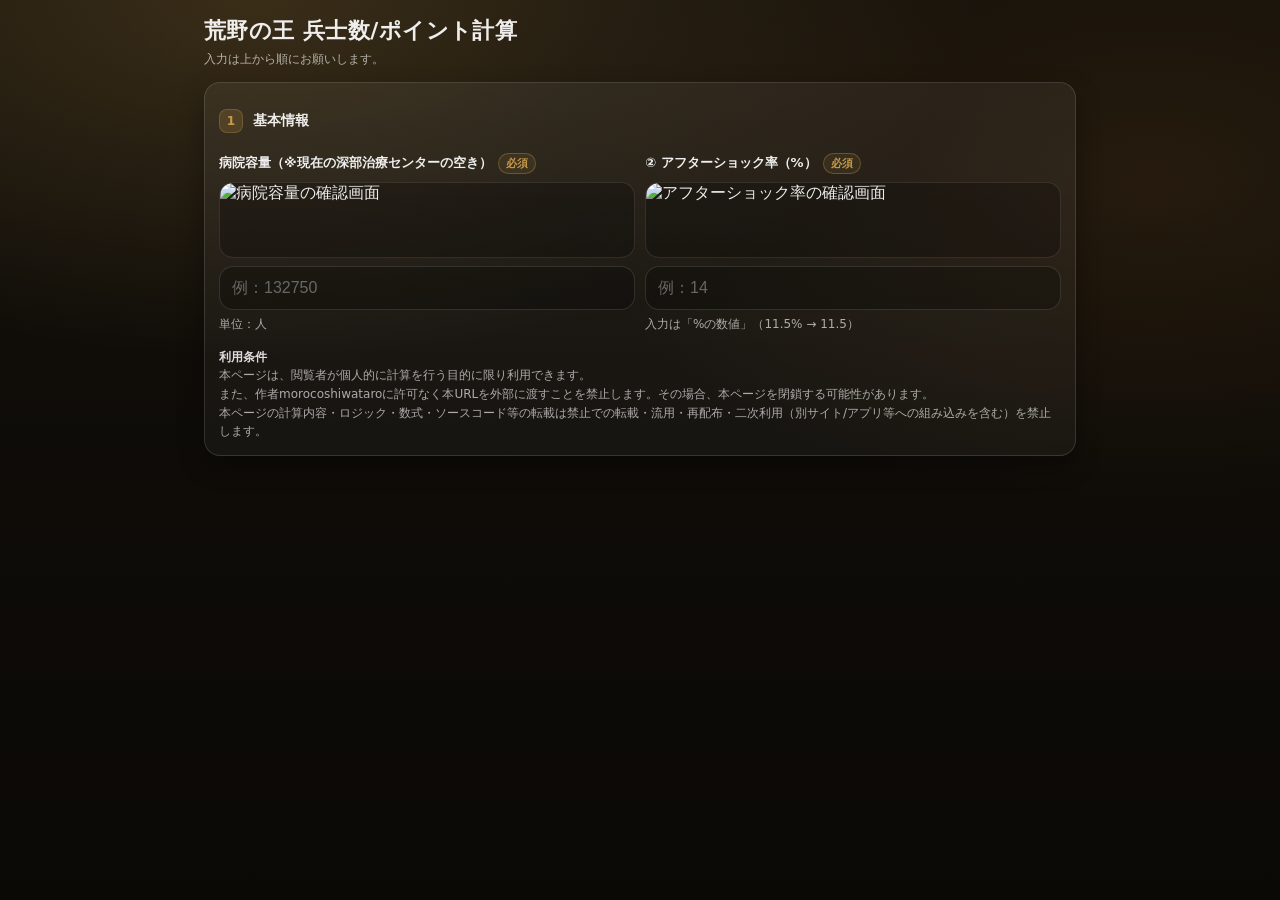
==== index.html @ 6cda6c56 "Update index.html" ====
<!doctype html>
<html lang="ja">
<head>
  <meta charset="utf-8" />
  <meta name="viewport" content="width=device-width, initial-scale=1" />
  <title>荒野の王 兵士数/ポイント計算</title>
  <style>
    :root{
      --bg: #0f0c07;
      --card: rgba(255,255,255,.06);
      --border: rgba(255,255,255,.12);
      --text: rgba(255,255,255,.92);
      --muted: rgba(255,255,255,.64);
      --accent: #c79a4b;
      --warn: #ff4d4d;
      --shadow: 0 10px 24px rgba(0,0,0,.35);
      --radius: 16px;
    }
    *{ box-sizing:border-box; }
    body{
      margin:0;
      font-family: system-ui, -apple-system, "Segoe UI", "Noto Sans JP", sans-serif;
      color: var(--text);
      background:
        radial-gradient(1200px 600px at 20% 0%, rgba(199,154,75,.22), transparent 60%),
        radial-gradient(900px 500px at 90% 20%, rgba(122,79,29,.20), transparent 65%),
        linear-gradient(180deg, #120f0a 0%, #0b0906 100%);
      min-height:100dvh;
    }
    .wrap{ max-width: 900px; margin: 0 auto; padding: 18px 14px 30px; }

    header{ margin-bottom: 14px; }
    h1{
      margin:0;
      font-size: 22px; /* ←少し大きめ */
      letter-spacing: .02em;
      line-height: 1.2;
    }
    .sub{
      margin-top: 6px;
      font-size: 12px;
      color: var(--muted);
      line-height: 1.5;
    }

    .card{
      border: 1px solid var(--border);
      border-radius: var(--radius);
      background: linear-gradient(180deg, rgba(255,255,255,.06) 0%, rgba(255,255,255,.04) 100%);
      box-shadow: var(--shadow);
      padding: 14px;
    }
    .section{ margin-top: 12px; }
    .sectionTitle{
      display:flex; align-items:center; gap:10px;
      margin: 2px 0 10px;
      font-size: 14px; font-weight: 900;
    }
    .step{
      width: 24px; height: 24px;
      display:inline-grid; place-items:center;
      border-radius: 8px;
      background: rgba(199,154,75,.18);
      border: 1px solid rgba(199,154,75,.28);
      color: var(--accent);
      font-weight: 900;
      font-size: 12px;
      flex: 0 0 auto;
    }

    label{
      display:block;
      font-size: 13px;
      font-weight: 800;
      margin: 10px 0 6px;
    }
    .req{
      display:inline-block;
      margin-left: 6px;
      font-size: 11px;
      padding: 2px 7px;
      border-radius: 999px;
      border: 1px solid rgba(199,154,75,.35);
      color: var(--accent);
      background: rgba(199,154,75,.10);
      vertical-align: middle;
    }

    /* placeholder screenshot */
    .shot{
      width: 100%;
      height: 76px;
      object-fit: cover;
      border-radius: 14px;
      border: 1px solid rgba(255,255,255,.10);
      background: rgba(0,0,0,.25);
      display:block;
      margin: 8px 0 8px;
    }
    .shot.sm{
      height: 40px;
      border-radius: 10px;
      margin: 6px 0;
    }

    input, select{
      width: 100%;
      padding: 12px 12px;
      border-radius: 14px;
      border: 1px solid rgba(255,255,255,.12);
      background: rgba(0,0,0,.25);
      color: var(--text);
      outline: none;
      font-size: 16px;
    }
    input::placeholder{ color: rgba(255,255,255,.35); }
    input:focus, select:focus{
      border-color: rgba(199,154,75,.55);
      box-shadow: 0 0 0 3px rgba(199,154,75,.16);
    }

    .hint{ margin-top: 6px; color: var(--muted); font-size: 12px; line-height: 1.45; }

    .grid{ display:grid; gap: 10px; grid-template-columns: 1fr; }
    @media (min-width: 720px){
      .grid.two{ grid-template-columns: 1fr 1fr; }
    }

    .divider{ height:1px; background: rgba(255,255,255,.10); margin: 12px 0; }
    .hidden{ display:none; }

    /* Results */
    .results{ margin-top: 12px; display:grid; gap: 10px; }
    .kpi{
      border: 1px solid rgba(255,255,255,.12);
      border-radius: var(--radius);
      background: linear-gradient(180deg, rgba(255,255,255,.08), rgba(255,255,255,.04));
      padding: 12px;
    }
    .kpi .name{ font-size: 12px; color: var(--muted); }
    .kpi .value{
      margin-top: 6px;
      font-size: 30px;
      font-weight: 950;
      letter-spacing: .02em;
      font-variant-numeric: tabular-nums;
      color: #fff;
    }
    .kpi .unit{ font-size: 12px; color: var(--muted); margin-left: 6px; font-weight: 800; }
    .kpi .mini{ margin-top: 6px; font-size: 12px; color: var(--muted); line-height: 1.4; }

    .warnBar{
      margin-top: 10px;
      border-radius: var(--radius);
      padding: 10px 12px;
      border: 1px solid rgba(255,77,77,.35);
      background: rgba(255,77,77,.12);
      color: #ffd7d7;
      font-weight: 950;
      display:none;
    }
    .warnBar.show{ display:block; }

    /* Table (A breakdown) */
    .tableWrap{
      margin-top: 10px;
      border: 1px solid rgba(255,255,255,.12);
      border-radius: var(--radius);
      overflow: hidden;
      background: rgba(0,0,0,.18);
    }
    table{ width:100%; border-collapse: collapse; font-variant-numeric: tabular-nums; }
    th, td{
      padding: 10px 10px;
      border-bottom: 1px solid rgba(255,255,255,.08);
      text-align: right;
      font-size: 13px;
      vertical-align: top;
    }
    th:first-child, td:first-child{ text-align:left; }
    th{
      font-size: 12px;
      color: var(--muted);
      background: rgba(255,255,255,.04);
    }
    tr:last-child td{ border-bottom: none; }

    .smallInput{
      padding: 10px 10px;
      border-radius: 12px;
      font-size: 15px;
    }

    .toggle{
      margin-top: 10px;
      width: 100%;
      padding: 12px 12px;
      border-radius: 14px;
      border: 1px solid rgba(199,154,75,.30);
      background: rgba(199,154,75,.12);
      color: #ffe7be;
      font-weight: 950;
      cursor: pointer;
    }

    footer{
      margin-top: 14px;
      color: var(--muted);
      font-size: 12px;
      line-height: 1.55;
    }
    footer b{ color: rgba(255,255,255,.85); }
  </style>
</head>
<body>
  <div class="wrap">
    <header>
      <h1>荒野の王 兵士数/ポイント計算</h1>
      <div class="sub">
        入力は上から順にお願いします。
      </div>
    </header>

    <div class="card">

      <!-- Step 1 -->
      <div class="section" id="step1">
        <div class="sectionTitle"><span class="step">1</span>基本情報</div>

        <div class="grid two">
          <div>
            <label>病院容量（※現在の深部治療センターの空き）<span class="req">必須</span></label>
            <img class="shot" src="images/01.png" alt="病院容量の確認画面" />
                      <input id="hospitalCap" type="number" min="0" step="1" placeholder="例：132750" />
            <div class="hint">単位：人</div>
          </div>

          <div>
            <label>② アフターショック率（%）<span class="req">必須</span></label>
            <img class="shot" src="images/02.png" alt="アフターショック率の確認画面" />
            <input id="aftershockRate" type="number" min="0" step="0.01" placeholder="例：14" />
            <div class="hint">入力は「%の数値」（11.5% → 11.5）</div>
          </div>
        </div>
      </div>

      <!-- Step 2 (only after step1 valid) -->
      <div class="section hidden" id="step2">
        <div class="sectionTitle"><span class="step">2</span>目的を選ぶ</div>

        <label>今回の荒野の王では、どちらを重視しますか？<span class="req">必須</span></label>
        <select id="mode">
          <option value="">選択してください</option>
          <option value="A">兵士を増やす！（最大まで訓練バフを獲得する）</option>
          <option value="B">ポイント重視！（キリのいい目標ポイントを目指す）</option>
        </select>
      </div>

      <!-- A -->
      <div class="section hidden" id="sectionA">
        <div class="sectionTitle"><span class="step">A</span>兵士を増やす！（最大まで訓練バフを獲得する）</div>

        <!-- keep safety limit near the top -->
        <div class="results" style="margin-top: 6px;">
          <div class="kpi">
            <div class="name">突撃できる最大兵士数（推奨上限）</div>
            <div class="value"><span id="aMaxSafe">-</span><span class="unit">人</span></div>
            <div class="mini">これ以上で突撃すると、深部治療センターに収まらずギルド病院に入ります。（要ギルドコイン）</div>
          </div>
        </div>

        <div class="divider"></div>

        <div class="hint">以下に各ランクの突撃人数を入力すると、獲得できるポイントがわかります。</div>

        <div class="tableWrap">
          <table>
            <thead>
              <tr>
                <th>兵士ランク</th>
                <th>突撃人数</th>
                <th>ポイント小計（死亡数ポイント）</th>
              </tr>
            </thead>
            <tbody id="aTableBody"></tbody>
          </table>
        </div>

        <!-- A results moved UNDER the rank inputs -->
        <div class="results">
          <div class="kpi">
            <div class="name">合計ポイント（死亡数ポイント）</div>
            <div class="value"><span id="aTotalPoints">-</span><span class="unit">pt</span></div>
          </div>
          <div class="kpi">
            <div class="name">入力した突撃人数の合計</div>
            <div class="value"><span id="aTotalSoldiers">-</span><span class="unit">人</span></div>
          </div>
        </div>

        <div class="warnBar" id="aWarn"></div>
      </div>

      <!-- B -->
      <div class="section hidden" id="sectionB">
        <div class="sectionTitle"><span class="step">B</span>ポイント重視！（キリのいい目標ポイントを目指す）</div>

        <!-- target: 1 row -->
        <div class="grid">
          <div>
            <label>目標ポイント（ほしいポイント数）<span class="req">必須</span></label>
            <input id="targetPoints" type="number" min="0" step="1" placeholder="例：5000" />
          </div>
        </div>

        <!-- current real + current death: 1 row -->
        <div class="grid two">
          <div>
            <label>現在獲得しているポイント<span class="req">必須</span></label>
            <img class="shot" id="shot_cur_real" alt="スクショ例（仮）" />
            <input id="currentRealPoints" type="number" min="0" step="1" placeholder="例：2000" />
            <div class="hint">まだポイントを獲得していない場合、0と入れてください</div>
          </div>
          <div>
            <label>現在の死亡数ポイント<span class="req">必須</span></label>
            <img class="shot" src="images/01.png" alt="現在の死亡数ポイントの確認画面" />
            <input id="currentDeathPoints" type="number" min="0" step="1" placeholder="例：200000" />
            <div class="hint">まだポイントを獲得していない場合、0と入れてください</div>
          </div>
        </div>

        <!-- main rank: 1 row -->
        <div class="grid">
          <div>
            <label>メインで突撃させる兵士のランク<span class="req">必須</span></label>
            <select id="mainRank"></select>
          </div>
        </div>

        <!-- B results: BEFORE irregular (no sub) -->
        <div class="results">
          <div class="kpi">
            <div class="name">不足ポイント（目標−現在）</div>
            <div class="value"><span id="bNeedPoints">-</span><span class="unit">pt</span></div>
          </div>

          <div class="kpi">
            <div class="name">メイン突撃人数</div>
            <div class="value"><span id="bMainSoldiers">-</span><span class="unit">人</span></div>
            <div class="mini">主に突撃させるランクの兵士数</div>
          </div>

          <!-- sub result appears ONLY when irregular ON -->
          <div class="kpi hidden" id="bSubCard">
            <div class="name">サブ突撃人数</div>
            <div class="value"><span id="bSubSoldiers">-</span><span class="unit">人</span></div>
            <div class="mini">1種類の兵士ランクでは不足する際、追加で突撃させるランクの兵士数</div>
          </div>
        </div>

        <div class="warnBar" id="bWarn"></div>

        <button class="toggle" id="toggleIrregular" type="button">兵士が1種類では足りない場合（サブを使う）</button>

        <div class="section hidden" id="irregularBox" style="margin-top: 10px;">
          <div class="sectionTitle"><span class="step">＋</span>サブを使う場合</div>

          <div class="grid two">
            <div>
              <label>サブで突撃させる兵士ランク<span class="req">必須</span></label>
              <select id="subRank"></select>
            </div>
            <div>
              <label>メインで突撃させる兵士数（手入力）<span class="req">必須</span></label>
              <input id="mainCountManual" type="number" min="0" step="1" placeholder="例：20000" />
            </div>
          </div>

          <!-- After irregular ON: show ONLY one sub number (sub soldiers) -->
          <div class="results">
            <div class="kpi">
              <div class="name">メインで突撃する人数</div>
              <div class="value"><span id="iMainConclusion">-</span><span class="unit">人</span></div>
            </div>
            <div class="kpi">
              <div class="name">サブで突撃する人数</div>
              <div class="value"><span id="iSubConclusion">-</span><span class="unit">人</span></div>
            </div>
          </div>

          <div class="warnBar" id="iWarn"></div>
        </div>
      </div>

      <footer>
        <b>利用条件</b><br/>
        本ページは、閲覧者が個人的に計算を行う目的に限り利用できます。<br/>
        また、作者morocoshiwataroに許可なく本URLを外部に渡すことを禁止します。その場合、本ページを閉鎖する可能性があります。<br/>
        本ページの計算内容・ロジック・数式・ソースコード等の転載は禁止での転載・流用・再配布・二次利用（別サイト/アプリ等への組み込みを含む）を禁止します。
      </footer>

    </div>
  </div>

<script>
(() => {
  // ④ 兵士ランクごとのポイント（死亡数ポイント増分の換算）
  const RANK_POINTS = {
    "T6": 20, "T7": 25, "T8": 33, "T9": 45,
    "T10": 60, "T11": 80, "T12": 100, "T13": 125,
  };

  // ⑤ 到達表（累計死亡数ポイント → 加算ポイント）
  const MILESTONES = [
    { deathPoints: 10000, addPoints: 100 },
    { deathPoints: 20000, addPoints: 150 },
    { deathPoints: 40000, addPoints: 200 },
    { deathPoints: 100000, addPoints: 250 },
    { deathPoints: 200000, addPoints: 300 },
    { deathPoints: 300000, addPoints: 350 },
    { deathPoints: 400000, addPoints: 400 },
    { deathPoints: 600000, addPoints: 450 },
    { deathPoints: 800000, addPoints: 500 },
    { deathPoints: 1000000, addPoints: 600 },
  ];
  const AFTER_1M_STEP = 500000;
  const AFTER_1M_ADD = 200;

  const $ = (id) => document.getElementById(id);

  function num(v, fallback = NaN) {
    // 空欄は 0 扱いにしない（未入力として扱う）
    if (v === null || v === undefined) return fallback;
    if (typeof v === "string" && v.trim() === "") return fallback;

    const n = Number(v);
    return Number.isFinite(n) ? n : fallback;
  }

  function fmt(n) {
    if (!Number.isFinite(n)) return "-";
    return Math.round(n).toLocaleString("ja-JP");
  }

  // ==== placeholder screenshot generator (SVG data URI) ====
  function svgShot(label){
    const svg =
`<svg xmlns="http://www.w3.org/2000/svg" width="1200" height="360" viewBox="0 0 1200 360">
  <defs>
    <linearGradient id="g" x1="0" x2="1" y1="0" y2="0">
      <stop offset="0" stop-color="#6f4a1c" stop-opacity=".55"/>
      <stop offset="1" stop-color="#c79a4b" stop-opacity=".55"/>
    </linearGradient>
    <pattern id="p" width="18" height="18" patternUnits="userSpaceOnUse">
      <circle cx="3" cy="3" r="1.6" fill="#ffffff" opacity=".10"/>
      <circle cx="12" cy="9" r="1.2" fill="#ffffff" opacity=".08"/>
      <circle cx="7" cy="14" r="1.4" fill="#ffffff" opacity=".08"/>
    </pattern>
  </defs>
  <rect x="0" y="0" width="1200" height="360" fill="#0b0906"/>
  <rect x="0" y="0" width="1200" height="360" fill="url(#g)"/>
  <rect x="0" y="0" width="1200" height="360" fill="url(#p)" opacity=".9"/>
  <rect x="22" y="22" width="1156" height="316" rx="24" fill="rgba(0,0,0,.28)" stroke="rgba(255,255,255,.18)" stroke-width="2"/>
  <text x="60" y="130" font-size="44" font-family="system-ui, -apple-system, Segoe UI, Noto Sans JP" fill="rgba(255,255,255,.92)" font-weight="800">スクショ例（仮）</text>
  <text x="60" y="196" font-size="34" font-family="system-ui, -apple-system, Segoe UI, Noto Sans JP" fill="rgba(255,255,255,.80)" font-weight="700">${escapeXml(label)}</text>
  <text x="60" y="258" font-size="24" font-family="system-ui, -apple-system, Segoe UI, Noto Sans JP" fill="rgba(255,255,255,.60)">ここにゲーム画面の該当部分を横長で貼る想定</text>
</svg>`;
    return "data:image/svg+xml;utf8," + encodeURIComponent(svg);
  }
  function escapeXml(s){
    return String(s).replace(/[<>&"']/g, (c) => ({
      "<":"&lt;", ">":"&gt;", "&":"&amp;", '"':"&quot;", "'":"&apos;"
    }[c]));
  }

  // 係数（0.7＋②×0.003）
  function factorFromRate(aftershockRatePercent) {
    return 0.7 + (aftershockRatePercent * 0.003);
  }

  // Aの推奨上限：①÷（0.7＋②×0.003）
  function calcMaxSafe(hospitalCap, aftershockRatePercent) {
    const factor = factorFromRate(aftershockRatePercent);
    if (!Number.isFinite(factor) || factor <= 0) return NaN;
    return hospitalCap / factor;
  }

  // 累計死亡数ポイント→加算ポイント
  function pointsFromDeathPoints(deathPoints) {
    let p = 0;
    for (const m of MILESTONES) {
      if (deathPoints >= m.deathPoints) p += m.addPoints;
    }
    if (deathPoints > 1000000) {
      const extra = deathPoints - 1000000;
      const blocks = Math.floor(extra / AFTER_1M_STEP);
      p += blocks * AFTER_1M_ADD;
    }
    return p;
  }

  // 現在死亡数ポイントから、追加でneedAdditionalPoints稼ぐのに必要な最小の累計死亡数ポイント
  function minDeathPointsFromCurrentForAdditionalPoints(currentDeathPoints, needAdditionalPoints) {
    if (needAdditionalPoints <= 0) return Math.floor(currentDeathPoints);

    const base = Math.max(0, Math.floor(currentDeathPoints));
    const basePoints = pointsFromDeathPoints(base);

    const candidates = MILESTONES
      .map(m => m.deathPoints)
      .filter(dp => dp >= base)
      .sort((a,b)=>a-b);

    for (const dp of candidates) {
      const gain = pointsFromDeathPoints(dp) - basePoints;
      if (gain >= needAdditionalPoints) return dp;
    }

    let dp = Math.max(base, 1000000);
    while ((pointsFromDeathPoints(dp) - basePoints) < needAdditionalPoints) {
      dp += AFTER_1M_STEP;
      if (dp > 50000000) break;
    }
    return dp;
  }

  function show(el, on){ el.classList.toggle("hidden", !on); }

  function setWarn(id, text){
    const el = $(id);
    if (text && text.trim().length){
      el.textContent = text;
      el.classList.add("show");
    } else {
      el.textContent = "";
      el.classList.remove("show");
    }
  }

  // Populate rank selects
  function fillRankSelect(sel) {
    sel.innerHTML = `<option value="">選択してください</option>`;
    for (const r of Object.keys(RANK_POINTS)) {
      const opt = document.createElement("option");
      opt.value = r;
      opt.textContent = r;
      sel.appendChild(opt);
    }
  }

  // Build A table (with a small placeholder shot for each input row)
  function buildATable() {
    const body = $("aTableBody");
    body.innerHTML = "";
    for (const r of Object.keys(RANK_POINTS)) {
      const tr = document.createElement("tr");
      tr.innerHTML = `
        <td>${r}</td>
        <td>
          <input class="smallInput aCount" data-rank="${r}" type="number" min="0" step="1" placeholder="0" />
        </td>
        <td id="sub_${r}">0</td>
      `;
      body.appendChild(tr);
    }
    body.querySelectorAll(".aCount").forEach(inp => inp.addEventListener("input", updateA));
  }

  // Step gating
  function step1Valid(){
    const cap = num($("hospitalCap").value);
    const rate = num($("aftershockRate").value);
    return Number.isFinite(cap) && cap >= 0 && Number.isFinite(rate) && rate >= 0;
  }

  function updateStepVisibility(){
    const ok1 = step1Valid();
    show($("step2"), ok1);

    const mode = $("mode").value;
    show($("sectionA"), ok1 && mode === "A");
    show($("sectionB"), ok1 && mode === "B");

    if (!(ok1 && mode === "B")) {
      show($("irregularBox"), false);
      $("bSubCard").classList.add("hidden");
    }
  }

  // A calc
  function updateA(){
    const cap = num($("hospitalCap").value);
    const rate = num($("aftershockRate").value);
    if (!Number.isFinite(cap) || !Number.isFinite(rate)) {
      $("aMaxSafe").textContent = "-";
      $("aTotalPoints").textContent = "-";
      $("aTotalSoldiers").textContent = "-";
      setWarn("aWarn", "");
      return;
    }

    const maxSafe = Math.ceil(calcMaxSafe(cap, rate));
    $("aMaxSafe").textContent = fmt(maxSafe);

    let totalSoldiers = 0;
    let totalPoints = 0;
    document.querySelectorAll(".aCount").forEach(inp => {
      const r = inp.dataset.rank;
      const c = Math.max(0, Math.floor(num(inp.value, 0)));
      totalSoldiers += c;
      const sub = c * RANK_POINTS[r];
      totalPoints += sub;
      $("sub_" + r).textContent = fmt(sub);
    });

    $("aTotalSoldiers").textContent = fmt(totalSoldiers);
    $("aTotalPoints").textContent = fmt(totalPoints);

    const warns = [];
    if (Number.isFinite(maxSafe) && totalSoldiers > maxSafe) {
      warns.push(`推奨上限を超えています（${fmt(totalSoldiers)} > ${fmt(maxSafe)}）`);
    }
    if (Number.isFinite(cap) && totalSoldiers > cap) {
      warns.push(`病院容量を超えています（${fmt(totalSoldiers)} > ${fmt(cap)}）`);
    }
    setWarn("aWarn", warns.join(" / "));
  }

  // B state
  let lastNeedDeathDelta = 0;

  function bInputsReady(){
    const target = num($("targetPoints").value);
    const curReal = num($("currentRealPoints").value);
    const curDeath = num($("currentDeathPoints").value);
    const mainRank = $("mainRank").value;
    return Number.isFinite(target) && target >= 0 &&
           Number.isFinite(curReal) && curReal >= 0 &&
           Number.isFinite(curDeath) && curDeath >= 0 &&
           mainRank;
  }

  function updateB(){
    const cap = num($("hospitalCap").value);
    const rate = num($("aftershockRate").value);
    const factor = factorFromRate(rate);

    if (!bInputsReady()){
      $("bNeedPoints").textContent = "-";
      $("bMainSoldiers").textContent = "-";
      $("bSubSoldiers").textContent = "-";
      $("bSubCard").classList.add("hidden");
      setWarn("bWarn", "");
      lastNeedDeathDelta = 0;
      return;
    }

    const target = Math.floor(num($("targetPoints").value, 0));
    const curReal = Math.floor(num($("currentRealPoints").value, 0));
    const curDeath = Math.floor(num($("currentDeathPoints").value, 0));
    const mainRank = $("mainRank").value;

    const needRealPoints = Math.max(0, target - curReal);
    $("bNeedPoints").textContent = fmt(needRealPoints);

    const newDP = minDeathPointsFromCurrentForAdditionalPoints(curDeath, needRealPoints);
    lastNeedDeathDelta = Math.max(0, newDP - curDeath);

    const mainPer = RANK_POINTS[mainRank];
    const mainNeed = mainPer > 0 ? Math.ceil(lastNeedDeathDelta / mainPer) : NaN;

    const irregularOn = !$("irregularBox").classList.contains("hidden");
    if (!irregularOn){
      $("bMainSoldiers").textContent = fmt(mainNeed);
      $("bSubCard").classList.add("hidden"); // ←サブは非表示
      setWarn("bWarn",
        (Number.isFinite(cap) && Number.isFinite(mainNeed) && Number.isFinite(factor) && (mainNeed * factor) > cap)
          ? "病院容量を超えます"
          : ""
      );
    } else {
      updateIrregular();
    }
  }

  function irregularInputsReady(){
    return $("subRank").value && Number.isFinite(num($("mainCountManual").value));
  }

  function updateIrregular(){
    const cap = num($("hospitalCap").value);
    const rate = num($("aftershockRate").value);
    const factor = factorFromRate(rate);

    const mainRank = $("mainRank").value;
    const subRank = $("subRank").value;
    const mainPer = RANK_POINTS[mainRank];
    const subPer = RANK_POINTS[subRank];

    $("bSubCard").classList.remove("hidden"); // ←サブ表示ON

    if (!irregularInputsReady()){
      $("iMainConclusion").textContent = "-";
      $("iSubConclusion").textContent = "-";
      $("bSubSoldiers").textContent = "-";
      setWarn("iWarn", "⑥ メイン兵士数 と サブランク を入力してください。");
      setWarn("bWarn", "");
      return;
    }

    const mainCount = Math.max(0, Math.floor(num($("mainCountManual").value, 0)));
    const remain = Math.max(0, lastNeedDeathDelta - (mainCount * mainPer));
    const subNeed = subPer > 0 ? Math.ceil(remain / subPer) : NaN;
    const total = Number.isFinite(subNeed) ? (mainCount + subNeed) : NaN;

    $("iMainConclusion").textContent = fmt(mainCount);
    $("iSubConclusion").textContent = fmt(subNeed);

    $("bMainSoldiers").textContent = fmt(mainCount);
    $("bSubSoldiers").textContent = fmt(subNeed);

    const warn = (Number.isFinite(cap) && Number.isFinite(total) && Number.isFinite(factor) && (total * factor) > cap)
      ? "病院容量を超えます"
      : "";
    setWarn("iWarn", warn);
    setWarn("bWarn", warn);
  }

  // Mode change
  function onModeChange(){
    updateStepVisibility();
    updateA();
    updateB();
  }

  // Toggle irregular
  $("toggleIrregular").addEventListener("click", () => {
    const box = $("irregularBox");
    box.classList.toggle("hidden");
    if (box.classList.contains("hidden")) {
      $("bSubCard").classList.add("hidden");
      setWarn("iWarn", "");
      updateB();
    } else {
      updateB();
      updateIrregular();
    }
  });

  // Init screenshots
  $("shot_hospital").src = svgShot("① 病院容量（深部容量）");
  $("shot_aftershock").src = svgShot("② アフターショック率");
  $("shot_cur_real").src = svgShot("現在獲得している実ポイント");
  $("shot_cur_death").src = svgShot("現在の死亡数ポイント（累計）");

  // Init selects & table
  fillRankSelect($("mainRank"));
  fillRankSelect($("subRank"));
  buildATable();

  // Events
  $("hospitalCap").addEventListener("input", () => { updateStepVisibility(); updateA(); updateB(); });
  $("aftershockRate").addEventListener("input", () => { updateStepVisibility(); updateA(); updateB(); });
  $("mode").addEventListener("change", onModeChange);

  $("targetPoints").addEventListener("input", updateB);
  $("currentRealPoints").addEventListener("input", updateB);
  $("currentDeathPoints").addEventListener("input", updateB);
  $("mainRank").addEventListener("change", () => { updateStepVisibility(); updateB(); });

  $("subRank").addEventListener("change", () => { if (!$("irregularBox").classList.contains("hidden")) updateIrregular(); });
  $("mainCountManual").addEventListener("input", () => { if (!$("irregularBox").classList.contains("hidden")) updateIrregular(); });

  // Initial state (force correct hidden)
  updateStepVisibility();
  updateA();
  updateB();
})();
</script>
</body>
</html>
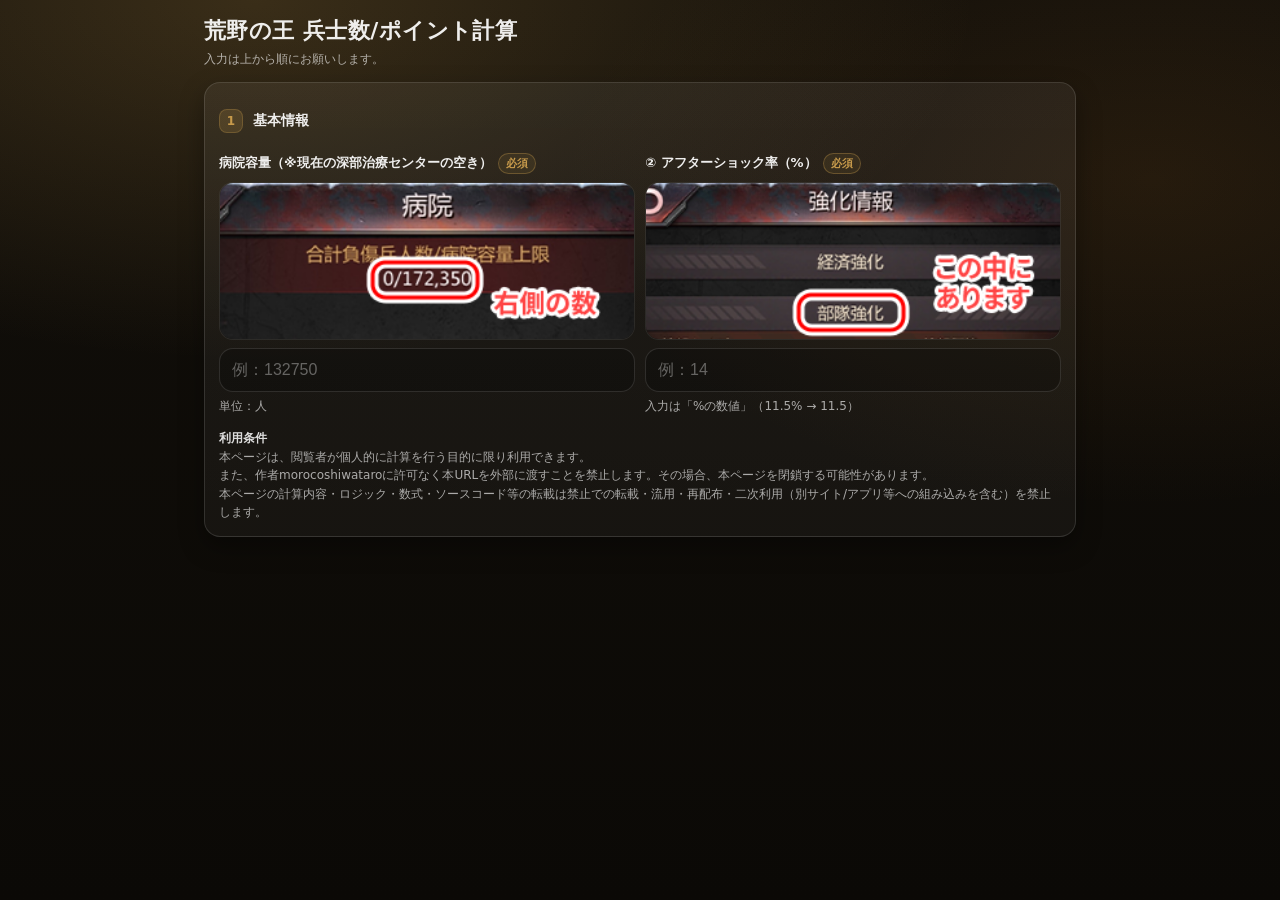
==== commit c0cbaeb1: "Update index.html" ====
--- a/index.html
+++ b/index.html
@@ -89,8 +89,9 @@
     /* placeholder screenshot */
     .shot{
       width: 100%;
-      height: 76px;
-      object-fit: cover;
+      height: auto;          /* 高さ固定をやめる */
+      max-height: 240px;     /* 必要なら上限 */
+      object-fit: contain;   /* 全体を表示 */
       border-radius: 14px;
       border: 1px solid rgba(255,255,255,.10);
       background: rgba(0,0,0,.25);
@@ -317,13 +318,13 @@
         <div class="grid two">
           <div>
             <label>現在獲得しているポイント<span class="req">必須</span></label>
-            <img class="shot" id="shot_cur_real" alt="スクショ例（仮）" />
+            <img class="shot" src="images/03.png" alt="現在獲得しているポイントの確認画面" />
             <input id="currentRealPoints" type="number" min="0" step="1" placeholder="例：2000" />
             <div class="hint">まだポイントを獲得していない場合、0と入れてください</div>
           </div>
           <div>
             <label>現在の死亡数ポイント<span class="req">必須</span></label>
-            <img class="shot" src="images/01.png" alt="現在の死亡数ポイントの確認画面" />
+            <img class="shot" src="images/04.png" alt="現在の死亡数ポイントの確認画面" />
             <input id="currentDeathPoints" type="number" min="0" step="1" placeholder="例：200000" />
             <div class="hint">まだポイントを獲得していない場合、0と入れてください</div>
           </div>
@@ -442,36 +443,6 @@
     return Math.round(n).toLocaleString("ja-JP");
   }
 
-  // ==== placeholder screenshot generator (SVG data URI) ====
-  function svgShot(label){
-    const svg =
-`<svg xmlns="http://www.w3.org/2000/svg" width="1200" height="360" viewBox="0 0 1200 360">
-  <defs>
-    <linearGradient id="g" x1="0" x2="1" y1="0" y2="0">
-      <stop offset="0" stop-color="#6f4a1c" stop-opacity=".55"/>
-      <stop offset="1" stop-color="#c79a4b" stop-opacity=".55"/>
-    </linearGradient>
-    <pattern id="p" width="18" height="18" patternUnits="userSpaceOnUse">
-      <circle cx="3" cy="3" r="1.6" fill="#ffffff" opacity=".10"/>
-      <circle cx="12" cy="9" r="1.2" fill="#ffffff" opacity=".08"/>
-      <circle cx="7" cy="14" r="1.4" fill="#ffffff" opacity=".08"/>
-    </pattern>
-  </defs>
-  <rect x="0" y="0" width="1200" height="360" fill="#0b0906"/>
-  <rect x="0" y="0" width="1200" height="360" fill="url(#g)"/>
-  <rect x="0" y="0" width="1200" height="360" fill="url(#p)" opacity=".9"/>
-  <rect x="22" y="22" width="1156" height="316" rx="24" fill="rgba(0,0,0,.28)" stroke="rgba(255,255,255,.18)" stroke-width="2"/>
-  <text x="60" y="130" font-size="44" font-family="system-ui, -apple-system, Segoe UI, Noto Sans JP" fill="rgba(255,255,255,.92)" font-weight="800">スクショ例（仮）</text>
-  <text x="60" y="196" font-size="34" font-family="system-ui, -apple-system, Segoe UI, Noto Sans JP" fill="rgba(255,255,255,.80)" font-weight="700">${escapeXml(label)}</text>
-  <text x="60" y="258" font-size="24" font-family="system-ui, -apple-system, Segoe UI, Noto Sans JP" fill="rgba(255,255,255,.60)">ここにゲーム画面の該当部分を横長で貼る想定</text>
-</svg>`;
-    return "data:image/svg+xml;utf8," + encodeURIComponent(svg);
-  }
-  function escapeXml(s){
-    return String(s).replace(/[<>&"']/g, (c) => ({
-      "<":"&lt;", ">":"&gt;", "&":"&amp;", '"':"&quot;", "'":"&apos;"
-    }[c]));
-  }
 
   // 係数（0.7＋②×0.003）
   function factorFromRate(aftershockRatePercent) {
@@ -747,12 +718,6 @@
     }
   });
 
-  // Init screenshots
-  $("shot_hospital").src = svgShot("① 病院容量（深部容量）");
-  $("shot_aftershock").src = svgShot("② アフターショック率");
-  $("shot_cur_real").src = svgShot("現在獲得している実ポイント");
-  $("shot_cur_death").src = svgShot("現在の死亡数ポイント（累計）");
-
   // Init selects & table
   fillRankSelect($("mainRank"));
   fillRankSelect($("subRank"));
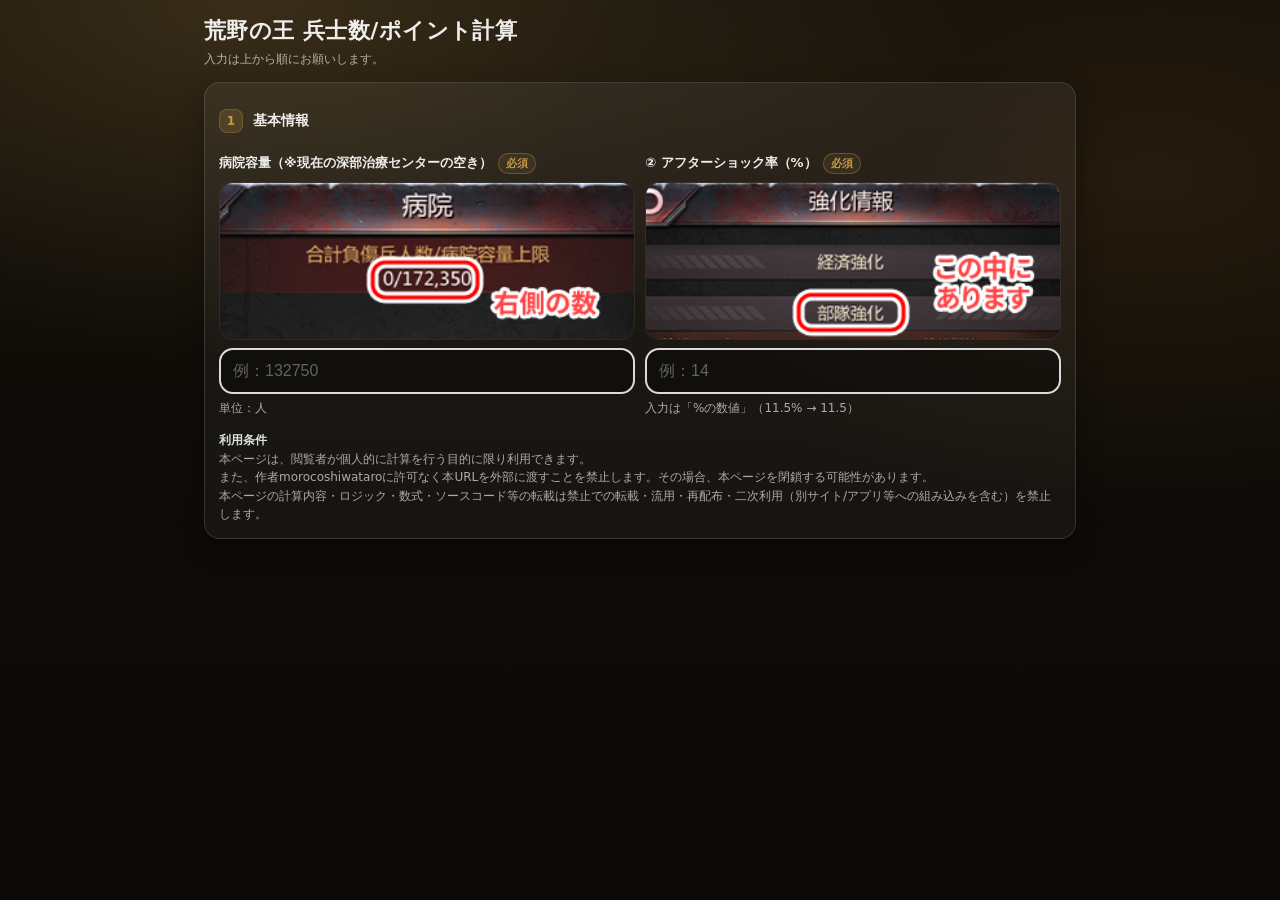
==== commit 377e63cb: "Update index.html" ====
--- a/index.html
+++ b/index.html
@@ -108,8 +108,8 @@
       width: 100%;
       padding: 12px 12px;
       border-radius: 14px;
-      border: 1px solid rgba(255,255,255,.12);
-      background: rgba(0,0,0,.25);
+      border: 2px solid rgba(255,255,255,.85);
+      background: rgba(0,0,0,.35);
       color: var(--text);
       outline: none;
       font-size: 16px;
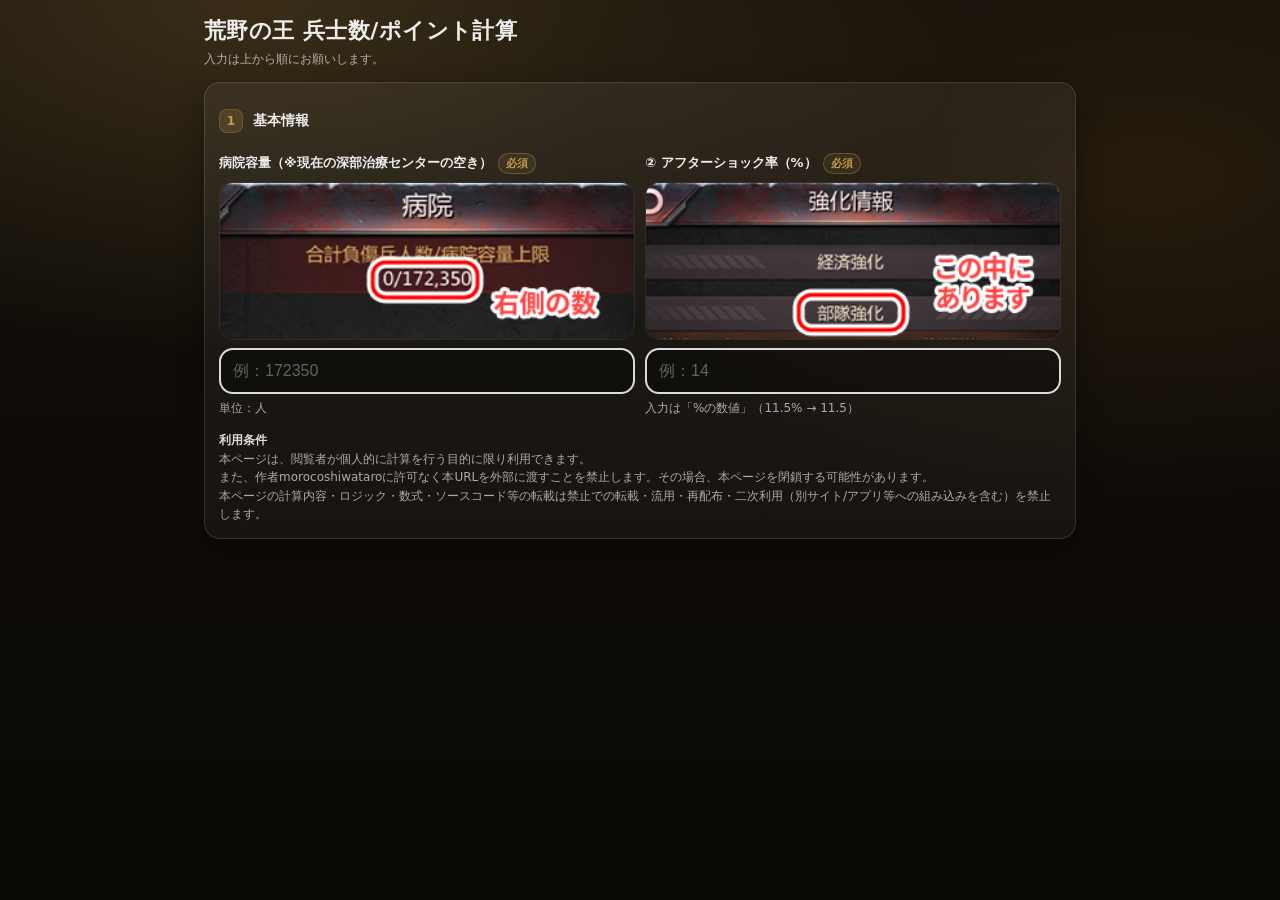
==== commit f3630d5c: "Update index.html" ====
--- a/index.html
+++ b/index.html
@@ -232,7 +232,7 @@
           <div>
             <label>病院容量（※現在の深部治療センターの空き）<span class="req">必須</span></label>
             <img class="shot" src="images/01.png" alt="病院容量の確認画面" />
-                      <input id="hospitalCap" type="number" min="0" step="1" placeholder="例：132750" />
+                      <input id="hospitalCap" type="number" min="0" step="1" placeholder="例：172350" />
             <div class="hint">単位：人</div>
           </div>
 
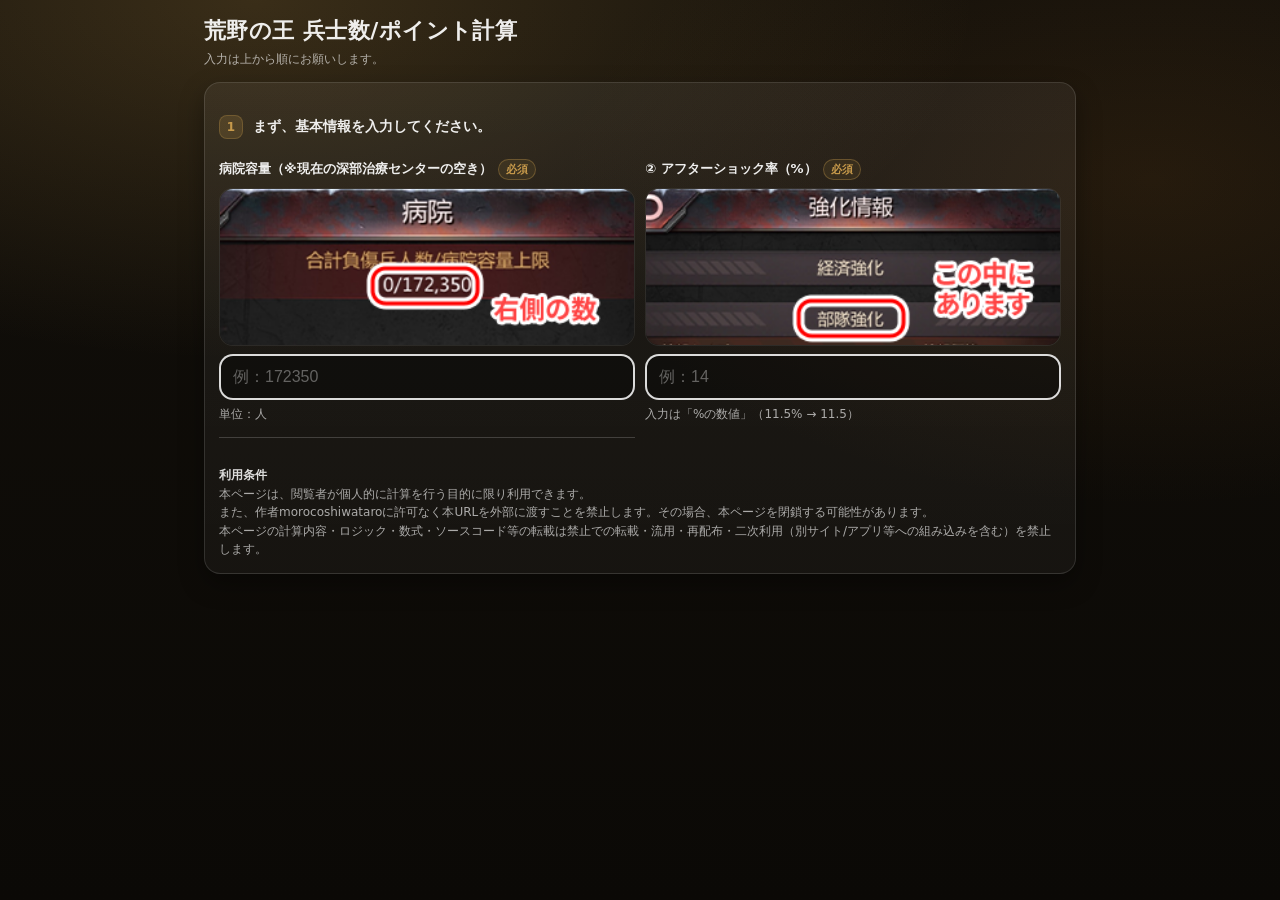
==== commit 4fb0f300: "Update index.html" ====
--- a/index.html
+++ b/index.html
@@ -211,6 +211,38 @@
       line-height: 1.55;
     }
     footer b{ color: rgba(255,255,255,.85); }
+
+    /* 各入力項目の区切り線 */
+    .grid > div {
+      padding-bottom: 14px;
+      margin-bottom: 14px;
+      border-bottom: 1px solid rgba(255,255,255,.18);
+    }
+
+    /* 最後の項目だけ線を消す */
+    .grid > div:last-child {
+      border-bottom: none;
+      margin-bottom: 0;
+      padding-bottom: 0;
+    }
+
+    .section {
+      margin-top: 18px;
+      padding-top: 14px;
+      border-top: 1px solid rgba(255,255,255,.22);
+    }
+
+    /* 一番最初の section は線なし */
+    .section:first-of-type {
+      border-top: none;
+      padding-top: 0;
+    }
+
+    .results {
+      margin-top: 20px;
+      padding-top: 14px;
+      border-top: 1px solid rgba(255,255,255,.25);
+    }    
   </style>
 </head>
 <body>
@@ -226,7 +258,7 @@
 
       <!-- Step 1 -->
       <div class="section" id="step1">
-        <div class="sectionTitle"><span class="step">1</span>基本情報</div>
+        <div class="sectionTitle"><span class="step">1</span>まず、基本情報を入力してください。</div>
 
         <div class="grid two">
           <div>
@@ -247,7 +279,7 @@
 
       <!-- Step 2 (only after step1 valid) -->
       <div class="section hidden" id="step2">
-        <div class="sectionTitle"><span class="step">2</span>目的を選ぶ</div>
+        <div class="sectionTitle"><span class="step">2</span>次に、目的を選んでください</div>
 
         <label>今回の荒野の王では、どちらを重視しますか？<span class="req">必須</span></label>
         <select id="mode">
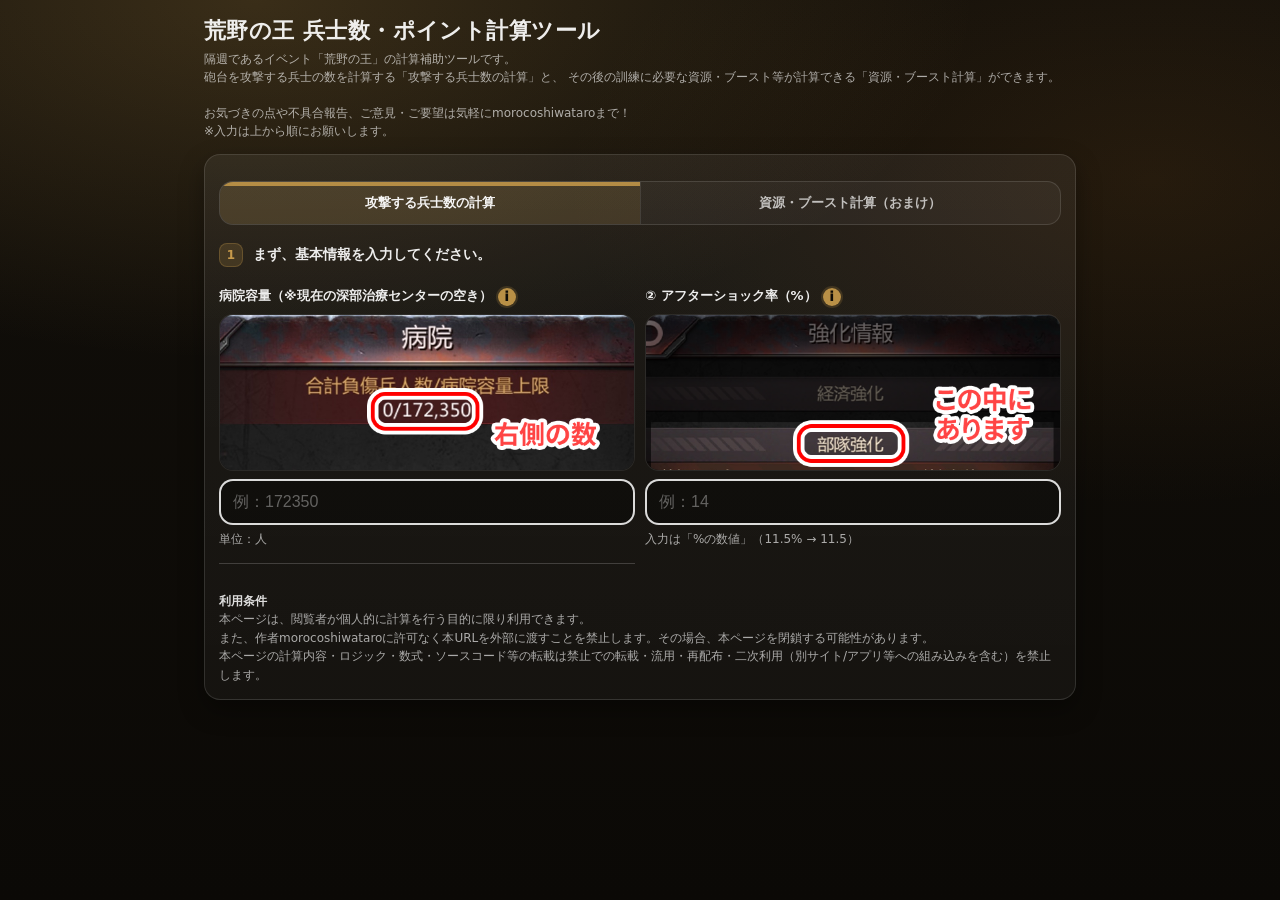
==== commit f3ff69fb: "Add files via upload" ====
--- a/index.html
+++ b/index.html
@@ -1,778 +1,1637 @@
-<!doctype html>
-<html lang="ja">
-<head>
-  <meta charset="utf-8" />
-  <meta name="viewport" content="width=device-width, initial-scale=1" />
-  <title>荒野の王 兵士数/ポイント計算</title>
-  <style>
-    :root{
-      --bg: #0f0c07;
-      --card: rgba(255,255,255,.06);
-      --border: rgba(255,255,255,.12);
-      --text: rgba(255,255,255,.92);
-      --muted: rgba(255,255,255,.64);
-      --accent: #c79a4b;
-      --warn: #ff4d4d;
-      --shadow: 0 10px 24px rgba(0,0,0,.35);
-      --radius: 16px;
-    }
-    *{ box-sizing:border-box; }
-    body{
-      margin:0;
-      font-family: system-ui, -apple-system, "Segoe UI", "Noto Sans JP", sans-serif;
-      color: var(--text);
-      background:
-        radial-gradient(1200px 600px at 20% 0%, rgba(199,154,75,.22), transparent 60%),
-        radial-gradient(900px 500px at 90% 20%, rgba(122,79,29,.20), transparent 65%),
-        linear-gradient(180deg, #120f0a 0%, #0b0906 100%);
-      min-height:100dvh;
-    }
-    .wrap{ max-width: 900px; margin: 0 auto; padding: 18px 14px 30px; }
-
-    header{ margin-bottom: 14px; }
-    h1{
-      margin:0;
-      font-size: 22px; /* ←少し大きめ */
-      letter-spacing: .02em;
-      line-height: 1.2;
-    }
-    .sub{
-      margin-top: 6px;
-      font-size: 12px;
-      color: var(--muted);
-      line-height: 1.5;
-    }
-
-    .card{
-      border: 1px solid var(--border);
-      border-radius: var(--radius);
-      background: linear-gradient(180deg, rgba(255,255,255,.06) 0%, rgba(255,255,255,.04) 100%);
-      box-shadow: var(--shadow);
-      padding: 14px;
-    }
-    .section{ margin-top: 12px; }
-    .sectionTitle{
-      display:flex; align-items:center; gap:10px;
-      margin: 2px 0 10px;
-      font-size: 14px; font-weight: 900;
-    }
-    .step{
-      width: 24px; height: 24px;
-      display:inline-grid; place-items:center;
-      border-radius: 8px;
-      background: rgba(199,154,75,.18);
-      border: 1px solid rgba(199,154,75,.28);
-      color: var(--accent);
-      font-weight: 900;
-      font-size: 12px;
-      flex: 0 0 auto;
-    }
-
-    label{
-      display:block;
-      font-size: 13px;
-      font-weight: 800;
-      margin: 10px 0 6px;
-    }
-    .req{
-      display:inline-block;
-      margin-left: 6px;
-      font-size: 11px;
-      padding: 2px 7px;
-      border-radius: 999px;
-      border: 1px solid rgba(199,154,75,.35);
-      color: var(--accent);
-      background: rgba(199,154,75,.10);
-      vertical-align: middle;
-    }
-
-    /* placeholder screenshot */
-    .shot{
-      width: 100%;
-      height: auto;          /* 高さ固定をやめる */
-      max-height: 240px;     /* 必要なら上限 */
-      object-fit: contain;   /* 全体を表示 */
-      border-radius: 14px;
-      border: 1px solid rgba(255,255,255,.10);
-      background: rgba(0,0,0,.25);
-      display:block;
-      margin: 8px 0 8px;
-    }
-    .shot.sm{
-      height: 40px;
-      border-radius: 10px;
-      margin: 6px 0;
-    }
-
-    input, select{
-      width: 100%;
-      padding: 12px 12px;
-      border-radius: 14px;
-      border: 2px solid rgba(255,255,255,.85);
-      background: rgba(0,0,0,.35);
-      color: var(--text);
-      outline: none;
-      font-size: 16px;
-    }
-    input::placeholder{ color: rgba(255,255,255,.35); }
-    input:focus, select:focus{
-      border-color: rgba(199,154,75,.55);
-      box-shadow: 0 0 0 3px rgba(199,154,75,.16);
-    }
-
-    .hint{ margin-top: 6px; color: var(--muted); font-size: 12px; line-height: 1.45; }
-
-    .grid{ display:grid; gap: 10px; grid-template-columns: 1fr; }
-    @media (min-width: 720px){
-      .grid.two{ grid-template-columns: 1fr 1fr; }
-    }
-
-    .divider{ height:1px; background: rgba(255,255,255,.10); margin: 12px 0; }
-    .hidden{ display:none; }
-
-    /* Results */
-    .results{ margin-top: 12px; display:grid; gap: 10px; }
-    .kpi{
-      border: 1px solid rgba(255,255,255,.12);
-      border-radius: var(--radius);
-      background: linear-gradient(180deg, rgba(255,255,255,.08), rgba(255,255,255,.04));
-      padding: 12px;
-    }
-    .kpi .name{ font-size: 12px; color: var(--muted); }
-    .kpi .value{
-      margin-top: 6px;
-      font-size: 30px;
-      font-weight: 950;
-      letter-spacing: .02em;
-      font-variant-numeric: tabular-nums;
-      color: #fff;
-    }
-    .kpi .unit{ font-size: 12px; color: var(--muted); margin-left: 6px; font-weight: 800; }
-    .kpi .mini{ margin-top: 6px; font-size: 12px; color: var(--muted); line-height: 1.4; }
-
-    .warnBar{
-      margin-top: 10px;
-      border-radius: var(--radius);
-      padding: 10px 12px;
-      border: 1px solid rgba(255,77,77,.35);
-      background: rgba(255,77,77,.12);
-      color: #ffd7d7;
-      font-weight: 950;
-      display:none;
-    }
-    .warnBar.show{ display:block; }
-
-    /* Table (A breakdown) */
-    .tableWrap{
-      margin-top: 10px;
-      border: 1px solid rgba(255,255,255,.12);
-      border-radius: var(--radius);
-      overflow: hidden;
-      background: rgba(0,0,0,.18);
-    }
-    table{ width:100%; border-collapse: collapse; font-variant-numeric: tabular-nums; }
-    th, td{
-      padding: 10px 10px;
-      border-bottom: 1px solid rgba(255,255,255,.08);
-      text-align: right;
-      font-size: 13px;
-      vertical-align: top;
-    }
-    th:first-child, td:first-child{ text-align:left; }
-    th{
-      font-size: 12px;
-      color: var(--muted);
-      background: rgba(255,255,255,.04);
-    }
-    tr:last-child td{ border-bottom: none; }
-
-    .smallInput{
-      padding: 10px 10px;
-      border-radius: 12px;
-      font-size: 15px;
-    }
-
-    .toggle{
-      margin-top: 10px;
-      width: 100%;
-      padding: 12px 12px;
-      border-radius: 14px;
-      border: 1px solid rgba(199,154,75,.30);
-      background: rgba(199,154,75,.12);
-      color: #ffe7be;
-      font-weight: 950;
-      cursor: pointer;
-    }
-
-    footer{
-      margin-top: 14px;
-      color: var(--muted);
-      font-size: 12px;
-      line-height: 1.55;
-    }
-    footer b{ color: rgba(255,255,255,.85); }
-
-    /* 各入力項目の区切り線 */
-    .grid > div {
-      padding-bottom: 14px;
-      margin-bottom: 14px;
-      border-bottom: 1px solid rgba(255,255,255,.18);
-    }
-
-    /* 最後の項目だけ線を消す */
-    .grid > div:last-child {
-      border-bottom: none;
-      margin-bottom: 0;
-      padding-bottom: 0;
-    }
-
-    .section {
-      margin-top: 18px;
-      padding-top: 14px;
-      border-top: 1px solid rgba(255,255,255,.22);
-    }
-
-    /* 一番最初の section は線なし */
-    .section:first-of-type {
-      border-top: none;
-      padding-top: 0;
-    }
-
-    .results {
-      margin-top: 20px;
-      padding-top: 14px;
-      border-top: 1px solid rgba(255,255,255,.25);
-    }    
-  </style>
-</head>
-<body>
-  <div class="wrap">
-    <header>
-      <h1>荒野の王 兵士数/ポイント計算</h1>
-      <div class="sub">
-        入力は上から順にお願いします。
-      </div>
-    </header>
-
-    <div class="card">
-
-      <!-- Step 1 -->
-      <div class="section" id="step1">
-        <div class="sectionTitle"><span class="step">1</span>まず、基本情報を入力してください。</div>
-
-        <div class="grid two">
-          <div>
-            <label>病院容量（※現在の深部治療センターの空き）<span class="req">必須</span></label>
-            <img class="shot" src="images/01.png" alt="病院容量の確認画面" />
-                      <input id="hospitalCap" type="number" min="0" step="1" placeholder="例：172350" />
-            <div class="hint">単位：人</div>
-          </div>
-
-          <div>
-            <label>② アフターショック率（%）<span class="req">必須</span></label>
-            <img class="shot" src="images/02.png" alt="アフターショック率の確認画面" />
-            <input id="aftershockRate" type="number" min="0" step="0.01" placeholder="例：14" />
-            <div class="hint">入力は「%の数値」（11.5% → 11.5）</div>
-          </div>
-        </div>
-      </div>
-
-      <!-- Step 2 (only after step1 valid) -->
-      <div class="section hidden" id="step2">
-        <div class="sectionTitle"><span class="step">2</span>次に、目的を選んでください</div>
-
-        <label>今回の荒野の王では、どちらを重視しますか？<span class="req">必須</span></label>
-        <select id="mode">
-          <option value="">選択してください</option>
-          <option value="A">兵士を増やす！（最大まで訓練バフを獲得する）</option>
-          <option value="B">ポイント重視！（キリのいい目標ポイントを目指す）</option>
-        </select>
-      </div>
-
-      <!-- A -->
-      <div class="section hidden" id="sectionA">
-        <div class="sectionTitle"><span class="step">A</span>兵士を増やす！（最大まで訓練バフを獲得する）</div>
-
-        <!-- keep safety limit near the top -->
-        <div class="results" style="margin-top: 6px;">
-          <div class="kpi">
-            <div class="name">突撃できる最大兵士数（推奨上限）</div>
-            <div class="value"><span id="aMaxSafe">-</span><span class="unit">人</span></div>
-            <div class="mini">これ以上で突撃すると、深部治療センターに収まらずギルド病院に入ります。（要ギルドコイン）</div>
-          </div>
-        </div>
-
-        <div class="divider"></div>
-
-        <div class="hint">以下に各ランクの突撃人数を入力すると、獲得できるポイントがわかります。</div>
-
-        <div class="tableWrap">
-          <table>
-            <thead>
-              <tr>
-                <th>兵士ランク</th>
-                <th>突撃人数</th>
-                <th>ポイント小計（死亡数ポイント）</th>
-              </tr>
-            </thead>
-            <tbody id="aTableBody"></tbody>
-          </table>
-        </div>
-
-        <!-- A results moved UNDER the rank inputs -->
-        <div class="results">
-          <div class="kpi">
-            <div class="name">合計ポイント（死亡数ポイント）</div>
-            <div class="value"><span id="aTotalPoints">-</span><span class="unit">pt</span></div>
-          </div>
-          <div class="kpi">
-            <div class="name">入力した突撃人数の合計</div>
-            <div class="value"><span id="aTotalSoldiers">-</span><span class="unit">人</span></div>
-          </div>
-        </div>
-
-        <div class="warnBar" id="aWarn"></div>
-      </div>
-
-      <!-- B -->
-      <div class="section hidden" id="sectionB">
-        <div class="sectionTitle"><span class="step">B</span>ポイント重視！（キリのいい目標ポイントを目指す）</div>
-
-        <!-- target: 1 row -->
-        <div class="grid">
-          <div>
-            <label>目標ポイント（ほしいポイント数）<span class="req">必須</span></label>
-            <input id="targetPoints" type="number" min="0" step="1" placeholder="例：5000" />
-          </div>
-        </div>
-
-        <!-- current real + current death: 1 row -->
-        <div class="grid two">
-          <div>
-            <label>現在獲得しているポイント<span class="req">必須</span></label>
-            <img class="shot" src="images/03.png" alt="現在獲得しているポイントの確認画面" />
-            <input id="currentRealPoints" type="number" min="0" step="1" placeholder="例：2000" />
-            <div class="hint">まだポイントを獲得していない場合、0と入れてください</div>
-          </div>
-          <div>
-            <label>現在の死亡数ポイント<span class="req">必須</span></label>
-            <img class="shot" src="images/04.png" alt="現在の死亡数ポイントの確認画面" />
-            <input id="currentDeathPoints" type="number" min="0" step="1" placeholder="例：200000" />
-            <div class="hint">まだポイントを獲得していない場合、0と入れてください</div>
-          </div>
-        </div>
-
-        <!-- main rank: 1 row -->
-        <div class="grid">
-          <div>
-            <label>メインで突撃させる兵士のランク<span class="req">必須</span></label>
-            <select id="mainRank"></select>
-          </div>
-        </div>
-
-        <!-- B results: BEFORE irregular (no sub) -->
-        <div class="results">
-          <div class="kpi">
-            <div class="name">不足ポイント（目標−現在）</div>
-            <div class="value"><span id="bNeedPoints">-</span><span class="unit">pt</span></div>
-          </div>
-
-          <div class="kpi">
-            <div class="name">メイン突撃人数</div>
-            <div class="value"><span id="bMainSoldiers">-</span><span class="unit">人</span></div>
-            <div class="mini">主に突撃させるランクの兵士数</div>
-          </div>
-
-          <!-- sub result appears ONLY when irregular ON -->
-          <div class="kpi hidden" id="bSubCard">
-            <div class="name">サブ突撃人数</div>
-            <div class="value"><span id="bSubSoldiers">-</span><span class="unit">人</span></div>
-            <div class="mini">1種類の兵士ランクでは不足する際、追加で突撃させるランクの兵士数</div>
-          </div>
-        </div>
-
-        <div class="warnBar" id="bWarn"></div>
-
-        <button class="toggle" id="toggleIrregular" type="button">兵士が1種類では足りない場合（サブを使う）</button>
-
-        <div class="section hidden" id="irregularBox" style="margin-top: 10px;">
-          <div class="sectionTitle"><span class="step">＋</span>サブを使う場合</div>
-
-          <div class="grid two">
-            <div>
-              <label>サブで突撃させる兵士ランク<span class="req">必須</span></label>
-              <select id="subRank"></select>
-            </div>
-            <div>
-              <label>メインで突撃させる兵士数（手入力）<span class="req">必須</span></label>
-              <input id="mainCountManual" type="number" min="0" step="1" placeholder="例：20000" />
-            </div>
-          </div>
-
-          <!-- After irregular ON: show ONLY one sub number (sub soldiers) -->
-          <div class="results">
-            <div class="kpi">
-              <div class="name">メインで突撃する人数</div>
-              <div class="value"><span id="iMainConclusion">-</span><span class="unit">人</span></div>
-            </div>
-            <div class="kpi">
-              <div class="name">サブで突撃する人数</div>
-              <div class="value"><span id="iSubConclusion">-</span><span class="unit">人</span></div>
-            </div>
-          </div>
-
-          <div class="warnBar" id="iWarn"></div>
-        </div>
-      </div>
-
-      <footer>
-        <b>利用条件</b><br/>
-        本ページは、閲覧者が個人的に計算を行う目的に限り利用できます。<br/>
-        また、作者morocoshiwataroに許可なく本URLを外部に渡すことを禁止します。その場合、本ページを閉鎖する可能性があります。<br/>
-        本ページの計算内容・ロジック・数式・ソースコード等の転載は禁止での転載・流用・再配布・二次利用（別サイト/アプリ等への組み込みを含む）を禁止します。
-      </footer>
-
-    </div>
-  </div>
-
-<script>
-(() => {
-  // ④ 兵士ランクごとのポイント（死亡数ポイント増分の換算）
-  const RANK_POINTS = {
-    "T6": 20, "T7": 25, "T8": 33, "T9": 45,
-    "T10": 60, "T11": 80, "T12": 100, "T13": 125,
-  };
-
-  // ⑤ 到達表（累計死亡数ポイント → 加算ポイント）
-  const MILESTONES = [
-    { deathPoints: 10000, addPoints: 100 },
-    { deathPoints: 20000, addPoints: 150 },
-    { deathPoints: 40000, addPoints: 200 },
-    { deathPoints: 100000, addPoints: 250 },
-    { deathPoints: 200000, addPoints: 300 },
-    { deathPoints: 300000, addPoints: 350 },
-    { deathPoints: 400000, addPoints: 400 },
-    { deathPoints: 600000, addPoints: 450 },
-    { deathPoints: 800000, addPoints: 500 },
-    { deathPoints: 1000000, addPoints: 600 },
-  ];
-  const AFTER_1M_STEP = 500000;
-  const AFTER_1M_ADD = 200;
-
-  const $ = (id) => document.getElementById(id);
-
-  function num(v, fallback = NaN) {
-    // 空欄は 0 扱いにしない（未入力として扱う）
-    if (v === null || v === undefined) return fallback;
-    if (typeof v === "string" && v.trim() === "") return fallback;
-
-    const n = Number(v);
-    return Number.isFinite(n) ? n : fallback;
-  }
-
-  function fmt(n) {
-    if (!Number.isFinite(n)) return "-";
-    return Math.round(n).toLocaleString("ja-JP");
-  }
-
-
-  // 係数（0.7＋②×0.003）
-  function factorFromRate(aftershockRatePercent) {
-    return 0.7 + (aftershockRatePercent * 0.003);
-  }
-
-  // Aの推奨上限：①÷（0.7＋②×0.003）
-  function calcMaxSafe(hospitalCap, aftershockRatePercent) {
-    const factor = factorFromRate(aftershockRatePercent);
-    if (!Number.isFinite(factor) || factor <= 0) return NaN;
-    return hospitalCap / factor;
-  }
-
-  // 累計死亡数ポイント→加算ポイント
-  function pointsFromDeathPoints(deathPoints) {
-    let p = 0;
-    for (const m of MILESTONES) {
-      if (deathPoints >= m.deathPoints) p += m.addPoints;
-    }
-    if (deathPoints > 1000000) {
-      const extra = deathPoints - 1000000;
-      const blocks = Math.floor(extra / AFTER_1M_STEP);
-      p += blocks * AFTER_1M_ADD;
-    }
-    return p;
-  }
-
-  // 現在死亡数ポイントから、追加でneedAdditionalPoints稼ぐのに必要な最小の累計死亡数ポイント
-  function minDeathPointsFromCurrentForAdditionalPoints(currentDeathPoints, needAdditionalPoints) {
-    if (needAdditionalPoints <= 0) return Math.floor(currentDeathPoints);
-
-    const base = Math.max(0, Math.floor(currentDeathPoints));
-    const basePoints = pointsFromDeathPoints(base);
-
-    const candidates = MILESTONES
-      .map(m => m.deathPoints)
-      .filter(dp => dp >= base)
-      .sort((a,b)=>a-b);
-
-    for (const dp of candidates) {
-      const gain = pointsFromDeathPoints(dp) - basePoints;
-      if (gain >= needAdditionalPoints) return dp;
-    }
-
-    let dp = Math.max(base, 1000000);
-    while ((pointsFromDeathPoints(dp) - basePoints) < needAdditionalPoints) {
-      dp += AFTER_1M_STEP;
-      if (dp > 50000000) break;
-    }
-    return dp;
-  }
-
-  function show(el, on){ el.classList.toggle("hidden", !on); }
-
-  function setWarn(id, text){
-    const el = $(id);
-    if (text && text.trim().length){
-      el.textContent = text;
-      el.classList.add("show");
-    } else {
-      el.textContent = "";
-      el.classList.remove("show");
-    }
-  }
-
-  // Populate rank selects
-  function fillRankSelect(sel) {
-    sel.innerHTML = `<option value="">選択してください</option>`;
-    for (const r of Object.keys(RANK_POINTS)) {
-      const opt = document.createElement("option");
-      opt.value = r;
-      opt.textContent = r;
-      sel.appendChild(opt);
-    }
-  }
-
-  // Build A table (with a small placeholder shot for each input row)
-  function buildATable() {
-    const body = $("aTableBody");
-    body.innerHTML = "";
-    for (const r of Object.keys(RANK_POINTS)) {
-      const tr = document.createElement("tr");
-      tr.innerHTML = `
-        <td>${r}</td>
-        <td>
-          <input class="smallInput aCount" data-rank="${r}" type="number" min="0" step="1" placeholder="0" />
-        </td>
-        <td id="sub_${r}">0</td>
-      `;
-      body.appendChild(tr);
-    }
-    body.querySelectorAll(".aCount").forEach(inp => inp.addEventListener("input", updateA));
-  }
-
-  // Step gating
-  function step1Valid(){
-    const cap = num($("hospitalCap").value);
-    const rate = num($("aftershockRate").value);
-    return Number.isFinite(cap) && cap >= 0 && Number.isFinite(rate) && rate >= 0;
-  }
-
-  function updateStepVisibility(){
-    const ok1 = step1Valid();
-    show($("step2"), ok1);
-
-    const mode = $("mode").value;
-    show($("sectionA"), ok1 && mode === "A");
-    show($("sectionB"), ok1 && mode === "B");
-
-    if (!(ok1 && mode === "B")) {
-      show($("irregularBox"), false);
-      $("bSubCard").classList.add("hidden");
-    }
-  }
-
-  // A calc
-  function updateA(){
-    const cap = num($("hospitalCap").value);
-    const rate = num($("aftershockRate").value);
-    if (!Number.isFinite(cap) || !Number.isFinite(rate)) {
-      $("aMaxSafe").textContent = "-";
-      $("aTotalPoints").textContent = "-";
-      $("aTotalSoldiers").textContent = "-";
-      setWarn("aWarn", "");
-      return;
-    }
-
-    const maxSafe = Math.ceil(calcMaxSafe(cap, rate));
-    $("aMaxSafe").textContent = fmt(maxSafe);
-
-    let totalSoldiers = 0;
-    let totalPoints = 0;
-    document.querySelectorAll(".aCount").forEach(inp => {
-      const r = inp.dataset.rank;
-      const c = Math.max(0, Math.floor(num(inp.value, 0)));
-      totalSoldiers += c;
-      const sub = c * RANK_POINTS[r];
-      totalPoints += sub;
-      $("sub_" + r).textContent = fmt(sub);
-    });
-
-    $("aTotalSoldiers").textContent = fmt(totalSoldiers);
-    $("aTotalPoints").textContent = fmt(totalPoints);
-
-    const warns = [];
-    if (Number.isFinite(maxSafe) && totalSoldiers > maxSafe) {
-      warns.push(`推奨上限を超えています（${fmt(totalSoldiers)} > ${fmt(maxSafe)}）`);
-    }
-    if (Number.isFinite(cap) && totalSoldiers > cap) {
-      warns.push(`病院容量を超えています（${fmt(totalSoldiers)} > ${fmt(cap)}）`);
-    }
-    setWarn("aWarn", warns.join(" / "));
-  }
-
-  // B state
-  let lastNeedDeathDelta = 0;
-
-  function bInputsReady(){
-    const target = num($("targetPoints").value);
-    const curReal = num($("currentRealPoints").value);
-    const curDeath = num($("currentDeathPoints").value);
-    const mainRank = $("mainRank").value;
-    return Number.isFinite(target) && target >= 0 &&
-           Number.isFinite(curReal) && curReal >= 0 &&
-           Number.isFinite(curDeath) && curDeath >= 0 &&
-           mainRank;
-  }
-
-  function updateB(){
-    const cap = num($("hospitalCap").value);
-    const rate = num($("aftershockRate").value);
-    const factor = factorFromRate(rate);
-
-    if (!bInputsReady()){
-      $("bNeedPoints").textContent = "-";
-      $("bMainSoldiers").textContent = "-";
-      $("bSubSoldiers").textContent = "-";
-      $("bSubCard").classList.add("hidden");
-      setWarn("bWarn", "");
-      lastNeedDeathDelta = 0;
-      return;
-    }
-
-    const target = Math.floor(num($("targetPoints").value, 0));
-    const curReal = Math.floor(num($("currentRealPoints").value, 0));
-    const curDeath = Math.floor(num($("currentDeathPoints").value, 0));
-    const mainRank = $("mainRank").value;
-
-    const needRealPoints = Math.max(0, target - curReal);
-    $("bNeedPoints").textContent = fmt(needRealPoints);
-
-    const newDP = minDeathPointsFromCurrentForAdditionalPoints(curDeath, needRealPoints);
-    lastNeedDeathDelta = Math.max(0, newDP - curDeath);
-
-    const mainPer = RANK_POINTS[mainRank];
-    const mainNeed = mainPer > 0 ? Math.ceil(lastNeedDeathDelta / mainPer) : NaN;
-
-    const irregularOn = !$("irregularBox").classList.contains("hidden");
-    if (!irregularOn){
-      $("bMainSoldiers").textContent = fmt(mainNeed);
-      $("bSubCard").classList.add("hidden"); // ←サブは非表示
-      setWarn("bWarn",
-        (Number.isFinite(cap) && Number.isFinite(mainNeed) && Number.isFinite(factor) && (mainNeed * factor) > cap)
-          ? "病院容量を超えます"
-          : ""
-      );
-    } else {
-      updateIrregular();
-    }
-  }
-
-  function irregularInputsReady(){
-    return $("subRank").value && Number.isFinite(num($("mainCountManual").value));
-  }
-
-  function updateIrregular(){
-    const cap = num($("hospitalCap").value);
-    const rate = num($("aftershockRate").value);
-    const factor = factorFromRate(rate);
-
-    const mainRank = $("mainRank").value;
-    const subRank = $("subRank").value;
-    const mainPer = RANK_POINTS[mainRank];
-    const subPer = RANK_POINTS[subRank];
-
-    $("bSubCard").classList.remove("hidden"); // ←サブ表示ON
-
-    if (!irregularInputsReady()){
-      $("iMainConclusion").textContent = "-";
-      $("iSubConclusion").textContent = "-";
-      $("bSubSoldiers").textContent = "-";
-      setWarn("iWarn", "⑥ メイン兵士数 と サブランク を入力してください。");
-      setWarn("bWarn", "");
-      return;
-    }
-
-    const mainCount = Math.max(0, Math.floor(num($("mainCountManual").value, 0)));
-    const remain = Math.max(0, lastNeedDeathDelta - (mainCount * mainPer));
-    const subNeed = subPer > 0 ? Math.ceil(remain / subPer) : NaN;
-    const total = Number.isFinite(subNeed) ? (mainCount + subNeed) : NaN;
-
-    $("iMainConclusion").textContent = fmt(mainCount);
-    $("iSubConclusion").textContent = fmt(subNeed);
-
-    $("bMainSoldiers").textContent = fmt(mainCount);
-    $("bSubSoldiers").textContent = fmt(subNeed);
-
-    const warn = (Number.isFinite(cap) && Number.isFinite(total) && Number.isFinite(factor) && (total * factor) > cap)
-      ? "病院容量を超えます"
-      : "";
-    setWarn("iWarn", warn);
-    setWarn("bWarn", warn);
-  }
-
-  // Mode change
-  function onModeChange(){
-    updateStepVisibility();
-    updateA();
-    updateB();
-  }
-
-  // Toggle irregular
-  $("toggleIrregular").addEventListener("click", () => {
-    const box = $("irregularBox");
-    box.classList.toggle("hidden");
-    if (box.classList.contains("hidden")) {
-      $("bSubCard").classList.add("hidden");
-      setWarn("iWarn", "");
-      updateB();
-    } else {
-      updateB();
-      updateIrregular();
-    }
-  });
-
-  // Init selects & table
-  fillRankSelect($("mainRank"));
-  fillRankSelect($("subRank"));
-  buildATable();
-
-  // Events
-  $("hospitalCap").addEventListener("input", () => { updateStepVisibility(); updateA(); updateB(); });
-  $("aftershockRate").addEventListener("input", () => { updateStepVisibility(); updateA(); updateB(); });
-  $("mode").addEventListener("change", onModeChange);
-
-  $("targetPoints").addEventListener("input", updateB);
-  $("currentRealPoints").addEventListener("input", updateB);
-  $("currentDeathPoints").addEventListener("input", updateB);
-  $("mainRank").addEventListener("change", () => { updateStepVisibility(); updateB(); });
-
-  $("subRank").addEventListener("change", () => { if (!$("irregularBox").classList.contains("hidden")) updateIrregular(); });
-  $("mainCountManual").addEventListener("input", () => { if (!$("irregularBox").classList.contains("hidden")) updateIrregular(); });
-
-  // Initial state (force correct hidden)
-  updateStepVisibility();
-  updateA();
-  updateB();
-})();
-</script>
-</body>
-</html>
+<!doctype html>
+<html lang="ja">
+<head>
+  <meta charset="utf-8" />
+  <meta name="viewport" content="width=device-width, initial-scale=1" />
+  <title>荒野の王 兵士数・ポイント計算ツール</title>
+  <style>
+    :root{
+      --bg: #0f0c07;
+      --card: rgba(255,255,255,.06);
+      --border: rgba(255,255,255,.12);
+      --text: rgba(255,255,255,.92);
+      --muted: rgba(255,255,255,.64);
+      --accent: #c79a4b;
+      --warn: #ff4d4d;
+      --shadow: 0 10px 24px rgba(0,0,0,.35);
+      --radius: 16px;
+    }
+    *{ box-sizing:border-box; }
+    body{
+      margin:0;
+      font-family: system-ui, -apple-system, "Segoe UI", "Noto Sans JP", sans-serif;
+      color: var(--text);
+      background:
+        radial-gradient(1200px 600px at 20% 0%, rgba(199,154,75,.22), transparent 60%),
+        radial-gradient(900px 500px at 90% 20%, rgba(122,79,29,.20), transparent 65%),
+        linear-gradient(180deg, #120f0a 0%, #0b0906 100%);
+      min-height:100dvh;
+    }
+    .wrap{ max-width: 900px; margin: 0 auto; padding: 18px 14px 30px; }
+
+    header{ margin-bottom: 14px; }
+    h1{
+      margin:0;
+      font-size: 22px; /* ←少し大きめ */
+      letter-spacing: .02em;
+      line-height: 1.2;
+    }
+    .sub{
+      margin-top: 6px;
+      font-size: 12px;
+      color: var(--muted);
+      line-height: 1.5;
+    }
+
+    .card{
+      border: 1px solid var(--border);
+      border-radius: var(--radius);
+      background: linear-gradient(180deg, rgba(255,255,255,.06) 0%, rgba(255,255,255,.04) 100%);
+      box-shadow: var(--shadow);
+      padding: 14px;
+    }
+    .section{ margin-top: 12px; }
+    .sectionTitle{
+      display:flex; align-items:center; gap:10px;
+      margin: 2px 0 10px;
+      font-size: 14px; font-weight: 900;
+    }
+    .step{
+      width: 24px; height: 24px;
+      display:inline-grid; place-items:center;
+      border-radius: 8px;
+      background: rgba(199,154,75,.18);
+      border: 1px solid rgba(199,154,75,.28);
+      color: var(--accent);
+      font-weight: 900;
+      font-size: 12px;
+      flex: 0 0 auto;
+    }
+
+    label{
+      display:block;
+      font-size: 13px;
+      font-weight: 800;
+      margin: 10px 0 6px;
+    }
+    .req{
+      display:inline-block;
+      margin-left: 6px;
+      font-size: 11px;
+      padding: 2px 7px;
+      border-radius: 999px;
+      border: 1px solid rgba(199,154,75,.35);
+      color: var(--accent);
+      background: rgba(199,154,75,.10);
+      vertical-align: middle;
+    }
+
+    /* placeholder screenshot */
+    .shot{
+      width: 100%;
+      height: auto;          /* 高さ固定をやめる */
+      max-height: 240px;     /* 必要なら上限 */
+      object-fit: contain;   /* 全体を表示 */
+      border-radius: 14px;
+      border: 1px solid rgba(255,255,255,.10);
+      background: rgba(0,0,0,.25);
+      display:block;
+      margin: 8px 0 8px;
+    }
+    .shot.sm{
+      height: 40px;
+      border-radius: 10px;
+      margin: 6px 0;
+    }
+
+    input, select{
+      width: 100%;
+      padding: 12px 12px;
+      border-radius: 14px;
+      border: 2px solid rgba(255,255,255,.85);
+      background: rgba(0,0,0,.35);
+      color: var(--text);
+      outline: none;
+      font-size: 16px;
+    }
+    input::placeholder{ color: rgba(255,255,255,.35); }
+    input:focus, select:focus{
+      border-color: rgba(199,154,75,.55);
+      box-shadow: 0 0 0 3px rgba(199,154,75,.16);
+    }
+
+    .hint{ margin-top: 6px; color: var(--muted); font-size: 12px; line-height: 1.45; }
+
+    .grid{ display:grid; gap: 10px; grid-template-columns: 1fr; }
+    @media (min-width: 720px){
+      .grid.two{ grid-template-columns: 1fr 1fr; }
+    }
+
+    .divider{ height:1px; background: rgba(255,255,255,.10); margin: 12px 0; }
+    .hidden{ display:none; }
+
+    /* Results */
+    .results{ margin-top: 12px; display:grid; gap: 10px; }
+    .kpi{
+      border: 1px solid rgba(255,255,255,.12);
+      border-radius: var(--radius);
+      background: linear-gradient(180deg, rgba(255,255,255,.08), rgba(255,255,255,.04));
+      padding: 12px;
+    }
+    .kpi .name{ font-size: 12px; color: var(--muted); }
+    .kpi .value{
+      margin-top: 6px;
+      font-size: 30px;
+      font-weight: 950;
+      letter-spacing: .02em;
+      font-variant-numeric: tabular-nums;
+      color: #fff;
+    }
+    .kpi .unit{ font-size: 12px; color: var(--muted); margin-left: 6px; font-weight: 800; }
+    .kpi .mini{ margin-top: 6px; font-size: 12px; color: var(--muted); line-height: 1.4; }
+
+    .warnBar{
+      margin-top: 10px;
+      border-radius: var(--radius);
+      padding: 10px 12px;
+      border: 1px solid rgba(255,77,77,.35);
+      background: rgba(255,77,77,.12);
+      color: #ffd7d7;
+      font-weight: 950;
+      display:none;
+    }
+    .warnBar.show{ display:block; }
+
+    /* Table (A breakdown) */
+    .tableWrap{
+      margin-top: 10px;
+      border: 1px solid rgba(255,255,255,.12);
+      border-radius: var(--radius);
+      overflow: hidden;
+      background: rgba(0,0,0,.18);
+    }
+    table{ width:100%; border-collapse: collapse; font-variant-numeric: tabular-nums; }
+    th, td{
+      padding: 10px 10px;
+      border-bottom: 1px solid rgba(255,255,255,.08);
+      text-align: right;
+      font-size: 13px;
+      vertical-align: top;
+    }
+    th:first-child, td:first-child{ text-align:left; }
+    th{
+      font-size: 12px;
+      color: var(--muted);
+      background: rgba(255,255,255,.04);
+    }
+    tr:last-child td{ border-bottom: none; }
+
+    /* A：合計（筆算っぽく表示） */
+    .sumBox{
+      padding: 10px 10px 12px;
+    }
+    .sumBox .bar{
+      height: 1px;
+      background: rgba(255,255,255,.22);
+      margin: 6px 0 8px;
+    }
+    .sumBox .sumLine{
+      display:flex;
+      justify-content: flex-end;
+      align-items: baseline;
+      gap: 8px;
+      font-variant-numeric: tabular-nums;
+    }
+    .sumBox .label{
+      color: var(--muted);
+      font-size: 12px;
+      font-weight: 800;
+    }
+    .sumBox .num{
+      font-size: 16px;
+      font-weight: 950;
+      color: rgba(255,255,255,.92);
+    }
+    .sumBox .unit{
+      color: var(--muted);
+      font-size: 12px;
+      font-weight: 800;
+    }
+
+    .smallInput{
+      padding: 10px 10px;
+      border-radius: 12px;
+      font-size: 15px;
+    }
+
+    .toggle{
+      margin-top: 10px;
+      width: 100%;
+      padding: 12px 12px;
+      border-radius: 14px;
+      border: 1px solid rgba(199,154,75,.30);
+      background: rgba(199,154,75,.12);
+      color: #ffe7be;
+      font-weight: 950;
+      cursor: pointer;
+    }
+
+    footer{
+      margin-top: 14px;
+      color: var(--muted);
+      font-size: 12px;
+      line-height: 1.55;
+    }
+    footer b{ color: rgba(255,255,255,.85); }
+
+    /* 各入力項目の区切り線 */
+    .grid > div {
+      padding-bottom: 14px;
+      margin-bottom: 14px;
+      border-bottom: 1px solid rgba(255,255,255,.18);
+    }
+
+    /* 最後の項目だけ線を消す */
+    .grid > div:last-child {
+      border-bottom: none;
+      margin-bottom: 0;
+      padding-bottom: 0;
+    }
+
+    .section {
+      margin-top: 18px;
+      padding-top: 14px;
+      border-top: 1px solid rgba(255,255,255,.22);
+    }
+
+    /* 一番最初の section は線なし */
+    .section:first-of-type {
+      border-top: none;
+      padding-top: 0;
+    }
+
+    .results {
+      margin-top: 20px;
+      padding-top: 14px;
+      border-top: 1px solid rgba(255,255,255,.25);
+    }    
+  
+    /* ===== Tabs (full width 2 tabs) ===== */
+    .tabBar{
+      display:flex;
+      gap:0;
+      margin: 12px 0 0;
+      border: 1px solid rgba(255,255,255,.12);
+      border-radius: 14px;
+      overflow:hidden;
+      background: rgba(255,255,255,.04);
+    }
+    .tabBtn{
+      flex:1;
+      padding: 12px 10px;
+      background: transparent;
+      border: 0;
+      color: rgba(255,255,255,.70);
+      font-weight: 950;
+      cursor: pointer;
+      position: relative;
+    }
+    .tabBtn + .tabBtn{
+      border-left: 1px solid rgba(255,255,255,.10);
+    }
+    .tabBtn.isActive{
+      color: rgba(255,255,255,.95);
+      background: rgba(199,154,75,.14);
+    }
+    .tabBtn.isActive::before{
+      content:"";
+      position:absolute;
+      top:0;
+      left:0;
+      right:0;
+      height:4px;
+      background: rgba(199,154,75,.85);
+    }
+    .tabPanel{ margin-top: 12px; }
+    .tabPanel.hidden{ display:none !important; }
+
+    /* ===== Info mark (used instead of 必須) ===== */
+    .infoMark{
+      display:inline-flex;
+      align-items:center;
+      justify-content:center;
+      width: 18px;
+      height: 18px;
+      margin-left: 6px;
+      border-radius: 999px;
+      font-size: 12px;
+      font-weight: 950;
+      vertical-align: middle;
+      cursor: help;
+      position: relative;
+      color: #0f0c07;
+      background: rgba(199,154,75,.92);
+      box-shadow: 0 0 0 2px rgba(199,154,75,.18);
+    }
+    .infoMark:hover{ filter: brightness(1.05); }
+
+    .infoMark::after{
+      content: attr(data-info);
+      position: absolute;
+      bottom: 135%;
+      left: 50%;
+      transform: translateX(-50%);
+      white-space: normal;
+      max-width: min(320px, calc(100vw - 24px));
+      text-align: left;
+      background: rgba(0,0,0,.85);
+      color: #fff;
+      padding: 6px 8px;
+      border-radius: 10px;
+      font-size: 12px;
+      line-height: 1.4;
+      opacity: 0;
+      pointer-events: none;
+      transition: opacity .12s ease;
+      z-index: 20;
+      border: 1px solid rgba(255,255,255,.12);
+    }
+    .infoMark::before{
+      content:"";
+      position:absolute;
+      bottom: 125%;
+      left: 50%;
+      transform: translateX(-50%);
+      border-width: 6px;
+      border-style: solid;
+      border-color: rgba(0,0,0,.85) transparent transparent transparent;
+      opacity: 0;
+      transition: opacity .12s ease;
+      z-index: 20;
+    }
+    .infoMark:hover::after,
+    .infoMark:hover::before{
+      opacity: 1;
+    }
+
+    /* small action button */
+    .actionBtn{
+      margin-top: 10px;
+      width: 100%;
+      padding: 12px 12px;
+      border-radius: 14px;
+      border: 1px solid rgba(199,154,75,.30);
+      background: rgba(255,255,255,.06);
+      color: #ffe7be;
+      font-weight: 950;
+      cursor: pointer;
+    }
+    .actionBtn:hover{ background: rgba(199,154,75,.12); }
+
+    .warn-num{font-size:1.35em;font-weight:900;line-height:1;display:inline-block;padding:0 .15em;}
+
+    /* ===== Train block layout tweaks ===== */
+    .grid.three{ display:grid; grid-template-columns: 1fr 1fr 180px; gap: 14px; }
+    .allocLabel{ display:flex; align-items:center; gap:8px; }
+    .ugLine{ display:flex; align-items:center; gap:12px; margin-top:10px; flex-wrap:wrap; }
+    .ugToggle{ display:flex; align-items:center; gap:8px; font-weight:850; }
+    .ugSelect{ display:flex; align-items:center; gap:8px; }
+    .ugSelect select{ min-width: 120px; }
+
+.trainBlock{ margin-top:14px; padding:14px; border:1px solid rgba(255,255,255,.10); border-radius:14px; background: rgba(0,0,0,.12); }
+    .trainHead{ font-weight:900; margin-bottom:10px; }
+    .row3{ display:grid; grid-template-columns: 1fr 1fr 1fr; gap:14px; align-items:end; }
+    .row3 .field .label{ font-size:12px; color: rgba(255,255,255,.75); margin-bottom:6px; display:flex; align-items:center; gap:6px; }
+    .ugRow{ display:flex; align-items:center; gap:14px; margin-top:10px; flex-wrap:wrap; }
+    .checkLine{ display:flex; align-items:center; gap:8px; }
+    .ugPick{ display:flex; align-items:center; gap:8px; }
+/* ===== Upgrade row ===== */
+    .ugBox{
+      display:flex; align-items:center; gap:14px; flex-wrap:wrap;
+      border:1px solid rgba(255,255,255,.18);
+      background: rgba(0,0,0,.12);
+      padding:10px 12px;
+      border-radius: 12px;
+      margin-top: 10px;
+    }
+    .ugCheck{ display:flex; align-items:center; gap:10px; font-weight:900; }
+    .ugCheck span{ white-space:nowrap; }
+    .ugPick{ display:flex; align-items:center; gap:10px; }
+    .ugLabel{ font-weight:900; white-space:nowrap; opacity:.9; }
+
+    /* ===== Radio (override global input styles) ===== */
+    .radioRow{ display:flex; flex-direction:column; gap:10px; margin-top:10px; }
+    label.radio{ display:flex; align-items:center; gap:10px; margin:0; font-size:14px; font-weight:850; }
+    label.radio input[type="radio"]{
+      width:auto; padding:0; border:0; background:transparent;
+      appearance:auto; -webkit-appearance:radio;
+      transform: scale(1.05);
+      flex:0 0 auto;
+    }
+
+
+    @media (max-width: 520px){
+      /* On phones, align tooltip to the icon's right edge to avoid being cut off on the left */
+      .infoMark::after{
+        left: auto;
+        right: 0;
+        transform: none;
+        max-width: calc(100vw - 24px);
+      }
+    }
+</style>
+</head>
+<body>
+  <div class="wrap">
+    <header>
+      <h1>荒野の王 兵士数・ポイント計算ツール</h1>
+      <div class="sub">
+        隔週であるイベント「荒野の王」の計算補助ツールです。</br>
+        砲台を攻撃する兵士の数を計算する「攻撃する兵士数の計算」と、
+        その後の訓練に必要な資源・ブースト等が計算できる「資源・ブースト計算」ができます。</br>
+        </br>
+        お気づきの点や不具合報告、ご意見・ご要望は気軽にmorocoshiwataroまで！</br>
+        ※入力は上から順にお願いします。
+      </div>
+    </header>
+
+    <div class="card">
+      <div class="tabBar" role="tablist" aria-label="計算タブ">
+        <button class="tabBtn isActive" id="tabSoldier" type="button" aria-selected="true">攻撃する兵士数の計算</button>
+        <button class="tabBtn" id="tabBoost" type="button" aria-selected="false">資源・ブースト計算（おまけ）</button>
+      </div>
+
+      <div class="tabPanel" id="panelSoldier">
+
+
+      <!-- Step 1 -->
+      <div class="section" id="step1">
+        <div class="sectionTitle"><span class="step">1</span>まず、基本情報を入力してください。</div>
+
+        <div class="grid two">
+          <div>
+            <label>病院容量（※現在の深部治療センターの空き）<span class="infoMark" data-info="避難所＞病院＞治療">i</span></label>
+            <img class="shot" src="images/01.png" alt="病院容量の確認画面" />
+                      <input id="hospitalCap" type="number" min="0" step="1" placeholder="例：172350" />
+            <div class="hint">単位：人</div>
+          </div>
+
+          <div>
+            <label>② アフターショック率（%）<span class="infoMark" data-info="指揮官情報（顔アイコン）＞強化情報＞部隊強化">i</span></label>
+            <img class="shot" src="images/02.png" alt="アフターショック率の確認画面" />
+            <input id="aftershockRate" type="number" min="0" step="0.01" placeholder="例：14" />
+            <div class="hint">入力は「%の数値」（11.5% → 11.5）</div>
+          </div>
+        </div>
+      </div>
+
+      <!-- Step 2 (only after step1 valid) -->
+      <div class="section hidden" id="step2">
+        <div class="sectionTitle"><span class="step">2</span>次に、目的を選んでください</div>
+
+        <label>今回の荒野の王では、どちらを重視しますか？</label>
+        <select id="mode">
+          <option value="">選択してください</option>
+          <option value="A">兵士を増やす！（なるべく多くの戦後回復ブーストを獲得する）</option>
+          <option value="B">ポイント重視！（目標ポイントに必要な分だけ兵を殺す）</option>
+        </select>
+      </div>
+
+      <!-- A -->
+      <div class="section hidden" id="sectionA">
+        <div class="sectionTitle"><span class="step">A</span>兵士を増やす！（なるべく多くの戦後回復ブーストを獲得する）</div>
+
+        <!-- keep safety limit near the top -->
+        <div class="results" style="margin-top: 6px;">
+          <div class="kpi">
+            <div class="name">突撃できる最大兵士数（推奨上限）</div>
+            <div class="value"><span id="aMaxSafe">-</span><span class="unit">人</span></div>
+            <div class="mini">これ以上で突撃すると、深部治療センターに収まらずギルド病院に入ります。（要ギルドコイン）</div>
+          </div>
+        </div>
+
+        <div class="divider"></div>
+
+        <div class="hint">以下に各兵士ランクの突撃人数を入力すると、獲得できるポイントがわかります。</div>
+
+        <div class="tableWrap">
+          <table>
+            <thead>
+              <tr>
+                <th>兵士ランク</th>
+                <th>突撃人数</th>
+                <th>ポイント小計（死亡数ポイント）</th>
+              </tr>
+            </thead>
+            <tbody id="aTableBody"></tbody>
+          </table>
+          <!-- 合計（筆算っぽく）: 右下に表示 -->
+          <div class="sumBox">
+            <div class="bar"></div>
+            <div class="sumLine">
+              <span class="label">合計（死亡数ポイント）</span>
+              <span class="num" id="aTotalPointsInline">-</span>
+              <span class="unit">ポイント</span>
+            </div>
+          </div>
+        </div>
+
+        <!-- A results moved UNDER the rank inputs -->
+        <div class="results">
+          <div class="kpi">
+            <div class="name">死亡数ポイントで獲得できる実ポイント（目安）</div>
+            <div class="value"><span id="aDeathBonusRealPoints">-</span><span class="unit">ポイント</span></div>
+          </div>
+          <div class="kpi">
+            <div class="name">入力した突撃人数の合計</div>
+            <div class="value"><span id="aTotalSoldiers">-</span><span class="unit">人</span></div>
+          </div>
+        </div>
+
+        <div class="warnBar" id="aWarn"></div>
+        <button class="actionBtn" id="toBoostFromA" type="button">この人数の場合に、その後の訓練で必要なブースト・資源数を計算する</button>
+      </div>
+
+      <!-- B -->
+      <div class="section hidden" id="sectionB">
+        <div class="sectionTitle"><span class="step">B</span>ポイント重視！（目標ポイントに必要な分だけ兵を殺す）</div>
+
+        <!-- target: 1 row -->
+        <div class="grid">
+          <div>
+            <label>目標ポイント（ほしいポイント数）<span class="infoMark" data-info="これから攻撃することで獲得したいポイントのことです">i</span></label>
+            <input id="targetPoints" type="number" min="0" step="1" placeholder="例：5000" />
+          </div>
+        </div>
+
+        <!-- current real + current death: 1 row -->
+        <div class="grid two">
+          <div>
+            <label>現在獲得しているポイント<span class="infoMark" data-info="イベントセンター＞荒野の王＞個人報酬の右やや上">i</span></label>
+            <img class="shot" src="images/03.png" alt="現在獲得しているポイントの確認画面" />
+            <input id="currentRealPoints" type="number" min="0" step="1" placeholder="例：2000" />
+            <div class="hint">まだポイントを獲得していない場合、0と入れてください</div>
+          </div>
+          <div>
+            <label>現在の死亡数ポイント<span class="infoMark" data-info="イベントセンター＞荒野の王＞個人報酬の下部赤字部分">i</span></label>
+            <img class="shot" src="images/04.png" alt="現在の死亡数ポイントの確認画面" />
+            <input id="currentDeathPoints" type="number" min="0" step="1" placeholder="例：200000" />
+            <div class="hint">まだポイントを獲得していない場合、0と入れてください</div>
+          </div>
+        </div>
+
+        <!-- main rank: 1 row -->
+        <div class="grid">
+          <div>
+            <label>砲台を攻撃する兵士のランク<span class="infoMark" data-info="ランク混合で攻撃する場合は「サブを使う」から追加してください">i</span></label>
+            <select id="mainRank"></select>
+            <button class="toggle" id="toggleIrregular" type="button">兵士が1種類では足りない場合（サブを使う）</button>
+          </div>
+        </div>
+
+        <!-- B results: BEFORE irregular (no sub) -->
+        <div class="results">
+          <div class="kpi">
+            <div class="name">不足ポイント（目標−現在）</div>
+            <div class="value"><span id="bNeedPoints">-</span><span class="unit">ポイント</span></div>
+          </div>
+
+          <div class="kpi">
+            <div class="name">砲台攻撃の合計人数</div>
+            <div class="value"><span id="bMainSoldiers">-</span><span class="unit">人</span></div>
+          </div>
+
+          <!-- sub result appears ONLY when irregular ON -->
+          <div class="kpi hidden" id="bSubCard">
+            <div class="name">サブ突撃人数</div>
+            <div class="value"><span id="bSubSoldiers">-</span><span class="unit">人</span></div>
+            <div class="mini">1種類の兵士ランクでは不足する際、追加で突撃させるランクの兵士数</div>
+          </div>
+        </div>
+
+        <div class="warnBar" id="bWarn"></div>
+        <button class="actionBtn" id="toBoostFromB" type="button">ブースト計算へ反映して移動</button>
+
+        <div class="section hidden" id="irregularBox" style="margin-top: 10px;">
+          <div class="sectionTitle"><span class="step">＋</span>サブを使う場合</div>
+
+          <div class="grid two">
+            <div>
+              <label>サブで突撃させる兵士ランク</label>
+              <select id="subRank"></select>
+            </div>
+            <div>
+              <label>メインで突撃させる兵士数（手入力）</label>
+              <input id="mainCountManual" type="number" min="0" step="1" placeholder="例：20000" />
+            </div>
+          </div>
+
+          <!-- After irregular ON: show ONLY one sub number (sub soldiers) -->
+          <div class="results">
+            <div class="kpi">
+              <div class="name">メインで突撃する人数</div>
+              <div class="value"><span id="iMainConclusion">-</span><span class="unit">人</span></div>
+            </div>
+            <div class="kpi">
+              <div class="name">サブで突撃する人数</div>
+              <div class="value"><span id="iSubConclusion">-</span><span class="unit">人</span></div>
+            </div>
+          </div>
+
+          <div class="warnBar" id="iWarn"></div>
+        </div>
+      </div>
+    </div>
+    <footer>
+      <b>利用条件</b><br/>
+      本ページは、閲覧者が個人的に計算を行う目的に限り利用できます。<br/>
+      また、作者morocoshiwataroに許可なく本URLを外部に渡すことを禁止します。その場合、本ページを閉鎖する可能性があります。<br/>
+      本ページの計算内容・ロジック・数式・ソースコード等の転載は禁止での転載・流用・再配布・二次利用（別サイト/アプリ等への組み込みを含む）を禁止します。
+    </footer>
+      </div><!-- /panelSoldier -->
+
+      <div class="tabPanel hidden" id="panelBoost">
+        <div class="section">
+          <div class="sectionTitle"><span class="step">1</span>まず、訓練環境の情報を入力してください。</div>
+          <div class="grid two">
+            <div>
+              <label>訓練速度（%）<span class="infoMark" data-info="指揮官情報（顔アイコン）＞強化情報＞戦闘準備強化">i</span></label>
+              <img class="shot" src="images/05.png" alt="訓練速度の確認画面" />
+              <input id="trainSpeed" type="number" min="0" step="0.01" value="0" />
+            </div>
+            <div>
+              <label>訓練コストダウン（%）<span class="infoMark" data-info="英雄＞マリオス＞軍団スキル">i</span></label>
+              <img class="shot" src="images/06.png" alt="訓練コストダウンの確認画面" />
+              <input id="trainCostDown" type="number" min="0" step="0.01" value="0" />
+            </div>
+          </div>
+        </div>
+
+        <div class="section">
+          <div class="sectionTitle"><span class="step">2</span>戦後回復ブーストの入力or計算</div>
+
+          <div class="radioRow" style="margin-top:10px;">
+            <label class="radio"><input type="radio" name="boostInputMode" id="boostModeManual" value="manual">戦後回復ブーストを入力する【※終了後限定】</label>
+            <label class="radio"><input type="radio" name="boostInputMode" id="boostModeCharge" value="charge" checked>突撃する兵士の情報から算出する</label>
+          </div>
+
+          <div id="manualModeFields" class="section hidden" style="margin-top:10px;">
+            <div class="grid">
+              <div>
+                <label>戦後回復ブースト（ポイント）<span class="infoMark" data-info="イベントセンター＞荒野の王＞個人報酬＞下部真ん中のiマーク＞一番下の数字">i</span></label>
+                <input id="deathBoostManual" type="number" min="0" step="1" value="0" />
+              </div>
+            </div>
+          </div>
+
+          <div id="chargeModeFields">
+          <div id="charge1" class="grid two">
+            <div>
+              <label>攻撃兵士のティア</label>
+              <select id="chargeTier1"></select>
+            </div>
+            <div>
+              <label>攻撃兵士の人数</label>
+              <input id="chargeNum1" type="number" min="0" step="1" value="0" />
+            </div>
+            <div class="sub">「＋サブ追加」を押すと、サブで攻撃した兵の入力欄が出ます。</div>
+          </div>
+
+          <div id="charge2Wrap" class="section hidden" style="margin-top:10px;">
+            <div class="grid two">
+              <div>
+                <label>サブ攻撃兵士のティア</label>
+                <select id="chargeTier2"></select>
+              </div>
+              <div>
+                <label>サブ攻撃兵士の人数</label>
+                <input id="chargeNum2" type="number" min="0" step="1" value="0" />
+              </div>
+            </div>
+            <button class="toggle" id="removeCharge2" type="button" style="margin-top:10px;">サブ攻撃兵士の項目を削除</button>
+          </div>
+
+          <button class="toggle" id="addCharge2" type="button">＋サブ追加</button>
+
+          </div><!-- /chargeModeFields -->
+
+          <div class="warnBar" id="boostFromChargeInfo" style="margin-top:10px;"></div>
+        </div>
+
+        <div class="section">
+          <div class="sectionTitle"><span class="step">3</span>新たに訓練する兵士の情報（最大4種類）</div>
+          <div class="sub">「＋追加する」から種類を増やせます。</div>
+
+          <div id="trainBlocks"></div>
+
+          <button class="toggle" id="addTrainBlock" type="button">＋追加する</button>
+          <button class="actionBtn" id="equalAlloc" type="button">入力した訓練兵士を均等に作る<span class="infoMark" data-info="バフで作れる分の兵士を均等に割ります">i</span></button>
+        </div>
+
+        <div class="section">
+          <div class="sectionTitle"><span class="step">4</span>結果</div>
+          <div class="results" style="margin-top:10px;">
+            <div class="kpi">
+              <div class="name">必要なブースト（合計）</div>
+              <div class="value"><span id="outNeedBoost">-</span></div>
+            </div>
+            <div class="kpi">
+              <div class="name">算出される戦後回復ブーストの値（ポイント）</div>
+              <div class="value"><span id="outDeathBoost">-</span><span class="unit">ポイント</span></div>
+            </div>
+          </div>
+
+          <div class="tableWrap" style="margin-top:10px;">
+            <table>
+              <thead>
+                <tr>
+                  <th>訓練兵</th>
+                  <th>配分%</th>
+                  <th>訓練人数</th>
+                </tr>
+              </thead>
+              <tbody id="boostTableBody"></tbody>
+            </table>
+          </div>
+
+          <div class="tableWrap" style="margin-top:10px;">
+            <table>
+              <thead>
+                <tr>
+                  <th>消費ダウン<span class="infoMark" data-info="指揮官スキルの「消費ダウン」のこと">i</span></th>
+                  <th>食料</th>
+                  <th>木材</th>
+                  <th>鋼材</th>
+                  <th>ガス</th>
+                </tr>
+              </thead>
+              <tbody>
+                <tr>
+                  <th style="text-align:left">なし</th>
+                  <td id="sumFoodNo">-</td>
+                  <td id="sumWoodNo">-</td>
+                  <td id="sumSteelNo">-</td>
+                  <td id="sumGasNo">-</td>
+                </tr>
+                <tr>
+                  <th style="text-align:left">あり</th>
+                  <td id="sumFoodYes">-</td>
+                  <td id="sumWoodYes">-</td>
+                  <td id="sumSteelYes">-</td>
+                  <td id="sumGasYes">-</td>
+                </tr>
+              </tbody>
+            </table>
+          </div>
+        </div>
+      </div><!-- /panelBoost -->
+
+  </div>
+
+<script>
+(() => {
+  // ④ 兵士ランクごとのポイント（死亡数ポイント増分の換算）
+  const RANK_POINTS = {
+    "T6": 20, "T7": 25, "T8": 33, "T9": 45,
+    "T10": 60, "T11": 80, "T12": 100, "T13": 125,
+  };
+
+  // ⑤ 到達表（累計死亡数ポイント → 加算ポイント）
+  const MILESTONES = [
+    { deathPoints: 10000, addPoints: 100 },
+    { deathPoints: 20000, addPoints: 150 },
+    { deathPoints: 40000, addPoints: 200 },
+    { deathPoints: 100000, addPoints: 250 },
+    { deathPoints: 200000, addPoints: 300 },
+    { deathPoints: 300000, addPoints: 350 },
+    { deathPoints: 400000, addPoints: 400 },
+    { deathPoints: 600000, addPoints: 450 },
+    { deathPoints: 800000, addPoints: 500 },
+    { deathPoints: 1000000, addPoints: 600 },
+  ];
+  const AFTER_1M_STEP = 500000;
+  const AFTER_1M_ADD = 200;
+
+  const $ = (id) => document.getElementById(id);
+
+  function num(v, fallback = NaN) {
+    // 空欄は 0 扱いにしない（未入力として扱う）
+    if (v === null || v === undefined) return fallback;
+    if (typeof v === "string" && v.trim() === "") return fallback;
+
+    const n = Number(v);
+    return Number.isFinite(n) ? n : fallback;
+  }
+
+  function fmt(n) {
+    if (!Number.isFinite(n)) return "-";
+    return Math.round(n).toLocaleString("ja-JP");
+  }
+
+
+  // 係数（0.7＋②×0.003）
+  function factorFromRate(aftershockRatePercent) {
+    return 0.7 + (aftershockRatePercent * 0.003);
+  }
+
+  // Aの推奨上限：①÷（0.7＋②×0.003）
+  function calcMaxSafe(hospitalCap, aftershockRatePercent) {
+    const factor = factorFromRate(aftershockRatePercent);
+    if (!Number.isFinite(factor) || factor <= 0) return NaN;
+    return hospitalCap / factor;
+  }
+
+  // 累計死亡数ポイント→加算ポイント
+  function pointsFromDeathPoints(deathPoints) {
+    let p = 0;
+    for (const m of MILESTONES) {
+      if (deathPoints >= m.deathPoints) p += m.addPoints;
+    }
+    if (deathPoints > 1000000) {
+      const extra = deathPoints - 1000000;
+      const blocks = Math.floor(extra / AFTER_1M_STEP);
+      p += blocks * AFTER_1M_ADD;
+    }
+    return p;
+  }
+
+  // 現在死亡数ポイントから、追加でneedAdditionalPoints稼ぐのに必要な最小の累計死亡数ポイント
+  function minDeathPointsFromCurrentForAdditionalPoints(currentDeathPoints, needAdditionalPoints) {
+    if (needAdditionalPoints <= 0) return Math.floor(currentDeathPoints);
+
+    const base = Math.max(0, Math.floor(currentDeathPoints));
+    const basePoints = pointsFromDeathPoints(base);
+
+    const candidates = MILESTONES
+      .map(m => m.deathPoints)
+      .filter(dp => dp >= base)
+      .sort((a,b)=>a-b);
+
+    for (const dp of candidates) {
+      const gain = pointsFromDeathPoints(dp) - basePoints;
+      if (gain >= needAdditionalPoints) return dp;
+    }
+
+    let dp = Math.max(base, 1000000);
+    while ((pointsFromDeathPoints(dp) - basePoints) < needAdditionalPoints) {
+      dp += AFTER_1M_STEP;
+      if (dp > 50000000) break;
+    }
+    return dp;
+  }
+
+  function show(el, on){ el.classList.toggle("hidden", !on); }
+
+  function setWarn(id, htmlText){
+    const el = $(id);
+    if (htmlText && String(htmlText).trim().length){
+      el.innerHTML = String(htmlText).replace(/\n/g,'<br>');
+      el.classList.add("show");
+    } else {
+      el.innerHTML = "";
+      el.classList.remove("show");
+    }
+  }
+
+  // Populate rank selects
+  function fillRankSelect(sel) {
+    sel.innerHTML = `<option value="">選択してください</option>`;
+    for (const r of Object.keys(RANK_POINTS)) {
+      const opt = document.createElement("option");
+      opt.value = r;
+      opt.textContent = r;
+      sel.appendChild(opt);
+    }
+  }
+
+  // Build A table (with a small placeholder shot for each input row)
+  function buildATable() {
+    const body = $("aTableBody");
+    body.innerHTML = "";
+    for (const r of Object.keys(RANK_POINTS)) {
+      const tr = document.createElement("tr");
+      tr.innerHTML = `
+        <td>${r}</td>
+        <td>
+          <input class="smallInput aCount" data-rank="${r}" type="number" min="0" step="1" placeholder="0" />
+        </td>
+        <td id="sub_${r}">0</td>
+      `;
+      body.appendChild(tr);
+    }
+    body.querySelectorAll(".aCount").forEach(inp => inp.addEventListener("input", updateA));
+  }
+
+  // Step gating
+  function step1Valid(){
+    const cap = num($("hospitalCap").value);
+    const rate = num($("aftershockRate").value);
+    return Number.isFinite(cap) && cap >= 0 && Number.isFinite(rate) && rate >= 0;
+  }
+
+  function updateStepVisibility(){
+    const ok1 = step1Valid();
+    show($("step2"), ok1);
+
+    const mode = $("mode").value;
+    show($("sectionA"), ok1 && mode === "A");
+    show($("sectionB"), ok1 && mode === "B");
+
+    if (!(ok1 && mode === "B")) {
+      show($("irregularBox"), false);
+      $("bSubCard").classList.add("hidden");
+    }
+  }
+
+  // A calc
+  // 病院（深部治療センター）収容チェック：推奨上限（=突撃できる最大兵士数）を超えたら警告文を返す
+  // factor = 0.7 + アフターショック率×0.003
+  function buildHospitalWarn(chargeCount, cap, factor){
+    if(!Number.isFinite(chargeCount) || !Number.isFinite(cap) || !Number.isFinite(factor) || factor <= 0) return "";
+    const recommended = Math.floor(cap / factor); // 推奨人数（突撃できる最大兵士数）
+    const exceed = Math.max(0, Math.ceil(chargeCount - recommended)); // ▲
+    if(exceed <= 0) return "";
+    const needLv = Math.ceil(exceed / 500); // ●
+    return `深部治療センターに収容できる人数を<span class="warn-num">${fmt(exceed)}</span>人超えています。\n` +
+           `病院を合計であと<span class="warn-num">${fmt(needLv)}</span>レベル上げれば、この人数でも突撃可能です（※深部が現在0人の場合）。`;
+  }
+
+  function updateA(){
+    const cap = num($("hospitalCap").value);
+    const rate = num($("aftershockRate").value);
+    if (!Number.isFinite(cap) || !Number.isFinite(rate)) {
+      $("aMaxSafe").textContent = "-";
+      if ($("aTotalPoints")) $("aTotalPoints").textContent = "-";
+      $("aTotalSoldiers").textContent = "-";
+      setWarn("aWarn", "");
+      return;
+    }
+
+    const maxSafe = Math.floor(calcMaxSafe(cap, rate));
+    $("aMaxSafe").textContent = fmt(maxSafe);
+
+    let totalSoldiers = 0;
+    let totalPoints = 0;
+    document.querySelectorAll(".aCount").forEach(inp => {
+      const r = inp.dataset.rank;
+      const c = Math.max(0, Math.floor(num(inp.value, 0)));
+      totalSoldiers += c;
+      const sub = c * RANK_POINTS[r];
+      totalPoints += sub;
+      $("sub_" + r).textContent = fmt(sub);
+    });
+
+    $("aTotalSoldiers").textContent = fmt(totalSoldiers);
+    // 表の右下（筆算）に、死亡数ポイント合計
+    if ($("aTotalPointsInline")) $("aTotalPointsInline").textContent = fmt(totalPoints);
+    // KPI側に、死亡数ポイント報酬の「実ポイント（目安）」
+    if ($("aDeathBonusRealPoints")) $("aDeathBonusRealPoints").textContent = fmt(pointsFromDeathPoints(totalPoints));
+    
+    if ($("aTotalPoints")) if ($("aTotalPoints")) $("aTotalPoints").textContent = fmt(totalPoints);
+
+    const factor = factorFromRate(rate);
+    const warn = buildHospitalWarn(totalSoldiers, cap, factor);
+    setWarn("aWarn", warn);
+  }
+
+  // B state
+  let lastNeedDeathDelta = 0;
+
+  function bInputsReady(){
+    const target = num($("targetPoints").value);
+    const curReal = num($("currentRealPoints").value);
+    const curDeath = num($("currentDeathPoints").value);
+    const mainRank = $("mainRank").value;
+    return Number.isFinite(target) && target >= 0 &&
+           Number.isFinite(curReal) && curReal >= 0 &&
+           Number.isFinite(curDeath) && curDeath >= 0 &&
+           mainRank;
+  }
+
+  function updateB(){
+    const cap = num($("hospitalCap").value);
+    const rate = num($("aftershockRate").value);
+    const factor = factorFromRate(rate);
+
+    if (!bInputsReady()){
+      $("bNeedPoints").textContent = "-";
+      $("bMainSoldiers").textContent = "-";
+      $("bSubSoldiers").textContent = "-";
+      $("bSubCard").classList.add("hidden");
+      setWarn("bWarn", "");
+      lastNeedDeathDelta = 0;
+      return;
+    }
+
+    const target = Math.floor(num($("targetPoints").value, 0));
+    const curReal = Math.floor(num($("currentRealPoints").value, 0));
+    const curDeath = Math.floor(num($("currentDeathPoints").value, 0));
+    const mainRank = $("mainRank").value;
+
+    const needRealPoints = Math.max(0, target - curReal);
+    $("bNeedPoints").textContent = fmt(needRealPoints);
+
+    const newDP = minDeathPointsFromCurrentForAdditionalPoints(curDeath, needRealPoints);
+    lastNeedDeathDelta = Math.max(0, newDP - curDeath);
+
+    const mainPer = RANK_POINTS[mainRank];
+    const mainNeed = mainPer > 0 ? Math.ceil(lastNeedDeathDelta / mainPer) : NaN;
+
+    const irregularOn = !$("irregularBox").classList.contains("hidden");
+    if (!irregularOn){
+      $("bMainSoldiers").textContent = fmt(mainNeed);
+      $("bSubCard").classList.add("hidden"); // ←サブは非表示
+      setWarn("bWarn", buildHospitalWarn(mainNeed, cap, factor));
+    } else {
+      updateIrregular();
+    }
+  }
+
+  function irregularInputsReady(){
+    return $("subRank").value && Number.isFinite(num($("mainCountManual").value));
+  }
+
+  function updateIrregular(){
+    const cap = num($("hospitalCap").value);
+    const rate = num($("aftershockRate").value);
+    const factor = factorFromRate(rate);
+
+    const mainRank = $("mainRank").value;
+    const subRank = $("subRank").value;
+    const mainPer = RANK_POINTS[mainRank];
+    const subPer = RANK_POINTS[subRank];
+
+    $("bSubCard").classList.remove("hidden"); // ←サブ表示ON
+
+    if (!irregularInputsReady()){
+      $("iMainConclusion").textContent = "-";
+      $("iSubConclusion").textContent = "-";
+      $("bSubSoldiers").textContent = "-";
+      setWarn("iWarn", "⑥ メイン兵士数 と サブランク を入力してください。");
+      setWarn("bWarn", "");
+      return;
+    }
+
+    const mainCount = Math.max(0, Math.floor(num($("mainCountManual").value, 0)));
+    const remain = Math.max(0, lastNeedDeathDelta - (mainCount * mainPer));
+    const subNeed = subPer > 0 ? Math.ceil(remain / subPer) : NaN;
+    const total = Number.isFinite(subNeed) ? (mainCount + subNeed) : NaN;
+
+    $("iMainConclusion").textContent = fmt(mainCount);
+    $("iSubConclusion").textContent = fmt(subNeed);
+
+    $("bMainSoldiers").textContent = fmt(mainCount);
+    $("bSubSoldiers").textContent = fmt(subNeed);
+
+    const warn = (Number.isFinite(cap) && Number.isFinite(total) && Number.isFinite(factor) && (total * factor) > cap)
+      ? buildHospitalWarn(total, cap, factor) : "";
+    setWarn("iWarn", warn);
+    setWarn("bWarn", warn);
+  }
+
+  // Mode change
+  function onModeChange(){
+    updateStepVisibility();
+    updateA();
+    updateB();
+  }
+
+  // Toggle irregular
+  $("toggleIrregular").addEventListener("click", () => {
+    const box = $("irregularBox");
+    box.classList.toggle("hidden");
+    if (box.classList.contains("hidden")) {
+      $("bSubCard").classList.add("hidden");
+      setWarn("iWarn", "");
+      updateB();
+    } else {
+      updateB();
+      updateIrregular();
+    }
+  });
+
+  // Init selects & table
+  fillRankSelect($("mainRank"));
+  fillRankSelect($("subRank"));
+  buildATable();
+
+  // Events
+  $("hospitalCap").addEventListener("input", () => { updateStepVisibility(); updateA(); updateB(); });
+  $("aftershockRate").addEventListener("input", () => { updateStepVisibility(); updateA(); updateB(); });
+  $("mode").addEventListener("change", onModeChange);
+
+  $("targetPoints").addEventListener("input", updateB);
+  $("currentRealPoints").addEventListener("input", updateB);
+  $("currentDeathPoints").addEventListener("input", updateB);
+  $("mainRank").addEventListener("change", () => { updateStepVisibility(); updateB(); });
+
+  $("subRank").addEventListener("change", () => { if (!$("irregularBox").classList.contains("hidden")) updateIrregular(); });
+  $("mainCountManual").addEventListener("input", () => { if (!$("irregularBox").classList.contains("hidden")) updateIrregular(); });
+
+  // Initial state (force correct hidden)
+  updateStepVisibility();
+  updateA();
+  updateB();
+})();
+
+
+  /* ===== Tabs switching ===== */
+  const tabSoldier = document.getElementById("tabSoldier");
+  const tabBoost = document.getElementById("tabBoost");
+  const panelSoldier = document.getElementById("panelSoldier");
+  const panelBoost = document.getElementById("panelBoost");
+
+  function showPanel(which){
+    const isSoldier = which === "soldier";
+    tabSoldier.classList.toggle("isActive", isSoldier);
+    tabBoost.classList.toggle("isActive", !isSoldier);
+    tabSoldier.setAttribute("aria-selected", isSoldier ? "true" : "false");
+    tabBoost.setAttribute("aria-selected", !isSoldier ? "true" : "false");
+    panelSoldier.classList.toggle("hidden", !isSoldier);
+    panelBoost.classList.toggle("hidden", isSoldier);
+    window.scrollTo({top: 0, behavior: "smooth"});
+  }
+  window.showPanel = showPanel;
+  tabSoldier.addEventListener("click", ()=>showPanel("soldier"));
+  tabBoost.addEventListener("click", ()=>showPanel("boost"));
+
+  /* ===== Boost calc ===== */
+  // Tier coefficient (points per dead soldier-ish) and time coeff (sec-ish) arrays
+  const C = [4,6,8,12,15,20,25,33,45,60,80,100,125]; // T1..T13
+  const A = [18,23,30,39,51,67,88,115,150,197,260,400,600]; // T1..T13
+
+  // Resource base table (M*1e4 units) by tier+type (type: 0 fighter / 1 shooter / 2 rider / 3 vehicle)
+  const G = {
+    10:[30,10,0,0],11:[27,10,0,0],12:[24,12,0,0],13:[16,16,0,0],
+    20:[39,12,0,0],21:[36,12,0,0],22:[33,15,0,0],23:[22,22,0,0],
+    30:[51,15,0,0],31:[45,16,0,0],32:[40,20,0,0],33:[27,27,0,0],
+    40:[66,20,0,0],41:[60,20,0,0],42:[55,25,0,0],43:[36,36,0,0],
+    50:[87,25,0,0],51:[78,26,0,0],52:[71,32,0,0],53:[48,48,0,0],
+    60:[115,33,1,0],61:[105,34,1,0],62:[96,41,1,0],63:[66,66,0,0],
+    70:[149,44,3,0],71:[135,45,2,0],72:[124,54,2,0],73:[85,85,1,0],
+    80:[206,60,8,1],81:[188,60,7,1],82:[171,73,6,1],83:[121,121,5,1],
+    90:[623,181,33,5],91:[570,181,30,4],92:[519,219,28,4],93:[364,364,22,3],
+    100:[1530,443,115,16],101:[1391,444,105,15],102:[1266,538,96,14],103:[888,888,76,11],
+    110:[4203,1246,414,57],111:[3823,1247,376,52],112:[3478,1511,342,47],113:[2442,2442,271,38],
+    120:[10880,3226,1624,223],121:[9894,3228,1476,202],122:[8998,3910,1342,184],123:[6322,6322,1063,147],
+    130:[25000,7424,4545,625],131:[22727,7424,4132,567],132:[20661,9005,3756,515],133:[14514,14514,2971,409]
+  };
+
+  const trainBlocksEl = document.getElementById("trainBlocks");
+  // 配分(%)を変更したら、残りを自動で調整して合計100にする
+  trainBlocksEl.addEventListener("input", (e)=>{
+    const t = e.target;
+    if(t && t.classList && t.classList.contains("alloc")){
+      autoBalanceAlloc(t);
+    }
+  });
+
+  const charge2Wrap = document.getElementById("charge2Wrap");
+
+  function fillTier(sel){
+    sel.innerHTML = "";
+    for(let t=1;t<=13;t++){
+      const opt=document.createElement("option");
+      opt.value = String(t);
+      opt.textContent = "T"+t;
+      sel.appendChild(opt);
+    }
+  }
+
+  // Setup charge tier selects
+  const chargeTier1 = document.getElementById("chargeTier1");
+  const chargeTier2 = document.getElementById("chargeTier2");
+  fillTier(chargeTier1); fillTier(chargeTier2);
+  chargeTier1.value = "9";
+  chargeTier2.value = "7";
+
+  function fmtDuration(sec){
+    sec = Math.max(0, Math.floor(sec));
+    const d = Math.floor(sec/86400); sec -= d*86400;
+    const h = Math.floor(sec/3600); sec -= h*3600;
+    const m = Math.floor(sec/60); sec -= m*60;
+    const parts=[];
+    if(d) parts.push(d+"日");
+    if(d||h) parts.push(h+"時間");
+    if(d||h||m) parts.push(m+"分");
+    parts.push(sec+"秒");
+    return parts.join("");
+  }
+  function toM2(x){ return (Math.round(x/1e4)/100); } // -> M with 2 decimals
+
+  function perOneCA(tier, ug){
+    const v = ug>0 ? (C[tier-1]-C[ug-1]) : C[tier-1];
+    const d = ug>0 ? (A[tier-1]-A[ug-1]) : A[tier-1];
+    return {v, d};
+  }
+  function perOneRes(tier, ug, type){
+    const base = G[String(tier)+String(type)];
+    if(!base) return null;
+    if(ug>0){
+      const u = G[String(ug)+String(type)];
+      if(!u) return null;
+      return [base[0]-u[0], base[1]-u[1], base[2]-u[2], base[3]-u[3]];
+    }
+    return [...base];
+  }
+
+  // ---- Input mode (manual boost vs charge) ----
+  const modeManual = document.getElementById("boostModeManual");
+  const modeCharge = document.getElementById("boostModeCharge");
+  const manualFields = document.getElementById("manualModeFields");
+  const chargeFields = document.getElementById("chargeModeFields");
+  const deathBoostManual = document.getElementById("deathBoostManual");
+
+  function updateBoostModeUI(){
+    const isManual = modeManual?.checked;
+    manualFields?.classList.toggle("hidden", !isManual);
+    chargeFields?.classList.toggle("hidden", !!isManual);
+    // If manual, hide charge2 UI button too (optional) - chargeFields already hidden
+    calcBoost();
+  }
+  if(modeManual && modeCharge){
+    modeManual.addEventListener("change", updateBoostModeUI);
+    modeCharge.addEventListener("change", updateBoostModeUI);
+  }
+
+  // ---- Train blocks ----
+  const maxTrainBlocks = 4;
+  function createTrainBlock(i){
+    const div=document.createElement("div");
+    div.className="trainBlock";
+
+    div.innerHTML = `
+      <div class="trainHead">訓練兵士${i}</div>
+      <div class="row3">
+        <div class="field">
+          <div class="label">訓練ティア</div>
+          <select class="trainTier"></select>
+        </div>
+        <div class="field">
+          <div class="label">兵種</div>
+          <select class="trainType">
+            <option value="0">ファイター</option>
+            <option value="1">シューター</option>
+            <option value="2">ライダー</option>
+            <option value="3">車両</option>
+          </select>
+        </div>
+        <div class="field">
+          <div class="label">配分（%） </div>
+          <input class="alloc" type="number" min="0" max="100" step="1" value="${i===1?100:0}">
+        </div>
+      </div>
+
+      <div class="ugRow">
+        <div class="ugBox">
+          <label class="ugCheck">
+            <input class="useUg" type="checkbox">
+            <span>既存の兵士をアップグレードする場合はチェック</span>
+          </label>
+          <div class="ugPick hidden">
+            <span class="ugLabel">アップグレード前のティア</span>
+            <select class="ugTier"></select>
+          </div>
+        </div>
+      </div>
+
+      </div>
+      <div class="trainActions"></div>
+    `;
+
+    const tierSel = div.querySelector(".trainTier");
+    const ugSel = div.querySelector(".ugTier");
+    fillTier(tierSel); fillTier(ugSel);
+    tierSel.value="9"; ugSel.value="7";
+
+    const ugChk = div.querySelector(".useUg");
+    const ugPick = div.querySelector(".ugPick");
+    const syncUg = ()=> ugPick.classList.toggle("hidden", !ugChk.checked);
+    ugChk.addEventListener("change", ()=>{ syncUg(); calcBoost(); });
+    syncUg();
+
+    if(i>1){
+      const btn=document.createElement("button");
+      btn.type="button";
+      btn.className="toggle removeTrain";
+      btn.textContent="この訓練兵士を削除";
+      btn.addEventListener("click", ()=>{
+        div.remove();
+        normalizeAlloc();
+        calcBoost();
+      });
+      div.querySelector(".trainActions").appendChild(btn);
+    }
+
+    div.addEventListener("input", ()=>{ normalizeAlloc(false); calcBoost(); });
+    div.addEventListener("change", ()=>{ normalizeAlloc(false); calcBoost(); });
+    return div;
+  }
+
+  function getTrainBlockCount(){ return trainBlocksEl.querySelectorAll(".trainBlock").length; }
+
+  function normalizeAlloc(forceFix=true){
+    const blocks = Array.from(trainBlocksEl.querySelectorAll(".trainBlock"));
+    if(blocks.length===0) return;
+    const sum = blocks.reduce((a,b)=> a + (Number(b.querySelector(".alloc").value)||0), 0);
+    if(sum===0 && forceFix){
+      blocks[0].querySelector(".alloc").value="100";
+    }
+
+  function autoBalanceAlloc(changedEl){
+    const blocks = Array.from(trainBlocksEl.querySelectorAll(".trainBlock"));
+    if(blocks.length === 0) return;
+    if(blocks.length === 1){
+      blocks[0].querySelector(".alloc").value = "100";
+      return;
+    }
+
+    const changedBlock = changedEl.closest(".trainBlock");
+    if(!changedBlock) return;
+
+    let changed = Number(changedEl.value);
+    if(!Number.isFinite(changed)) changed = 0;
+    changed = Math.max(0, Math.min(100, Math.round(changed)));
+    changedEl.value = String(changed);
+
+    const others = blocks.filter(b => b !== changedBlock);
+    const remaining = Math.max(0, 100 - changed);
+
+    let sumOthers = 0;
+    const cur = others.map(b => {
+      const el = b.querySelector(".alloc");
+      let v = Number(el.value);
+      if(!Number.isFinite(v)) v = 0;
+      v = Math.max(0, Math.round(v));
+      sumOthers += v;
+      return {el, v};
+    });
+
+    if(sumOthers === 0){
+      cur.forEach((o, idx)=> o.el.value = String(idx === 0 ? remaining : 0));
+      return;
+    }
+
+    let assigned = 0;
+    cur.forEach((o, idx)=>{
+      if(idx === cur.length - 1) return;
+      const nv = Math.floor(o.v / sumOthers * remaining);
+      o.el.value = String(nv);
+      assigned += nv;
+    });
+    const last = cur[cur.length - 1];
+    last.el.value = String(Math.max(0, remaining - assigned));
+  }
+
+  }
+
+  function addTrain(){
+    const n=getTrainBlockCount();
+    if(n>=maxTrainBlocks) return;
+    trainBlocksEl.appendChild(createTrainBlock(n+1));
+    normalizeAlloc(true);
+    calcBoost();
+  }
+
+  // init 1 block
+  trainBlocksEl.innerHTML = "";
+  addTrain();
+
+  const addTrainBtn = document.getElementById("addTrainBlock");
+  if(addTrainBtn){
+    addTrainBtn.addEventListener("click", addTrain);
+  }
+
+  const equalAllocBtn = document.getElementById("equalAlloc");
+  if(equalAllocBtn){
+    equalAllocBtn.addEventListener("click", ()=>{
+      const blocks = Array.from(trainBlocksEl.querySelectorAll(".trainBlock"));
+      const n = blocks.length || 1;
+      const base = Math.floor(100/n);
+      let rem = 100 - base*n;
+      blocks.forEach((b,idx)=>{
+        b.querySelector(".alloc").value = String(base + (idx<rem?1:0));
+      });
+      calcBoost();
+    });
+  }
+
+  // ---- charge2 toggles ----
+  const addCharge2Btn = document.getElementById("addCharge2");
+  const removeCharge2Btn = document.getElementById("removeCharge2");
+
+  addCharge2Btn?.addEventListener("click", ()=>{
+    charge2Wrap.classList.remove("hidden");
+    addCharge2Btn.classList.add("hidden");
+    calcBoost();
+  });
+  removeCharge2Btn?.addEventListener("click", ()=>{
+    charge2Wrap.classList.add("hidden");
+    addCharge2Btn.classList.remove("hidden");
+    document.getElementById("chargeNum2").value="0";
+    calcBoost();
+  });
+
+  // ---- main calc ----
+  function calcBoost(){
+    const speed = Math.max(0, Number(document.getElementById("trainSpeed").value)||0);
+    const costDown = Math.max(0, Number(document.getElementById("trainCostDown").value)||0);
+    // このサイトの仕様：ブースト計算では常に訓練速度 +330%
+    const effSpeed = speed + 330;
+
+    // Determine B (death boost points)
+    let B = 0;
+    if(modeManual && modeManual.checked){
+      B = Math.max(0, Math.floor(Number(deathBoostManual.value)||0));
+    } else {
+      const ct1 = Number(chargeTier1.value)||1;
+      const cn1 = Math.max(0, Number(document.getElementById("chargeNum1").value)||0);
+      const ct2 = Number(chargeTier2.value)||1;
+      const cn2 = charge2Wrap.classList.contains("hidden") ? 0 : Math.max(0, Number(document.getElementById("chargeNum2").value)||0);
+      const raw = cn1*C[ct1-1] + cn2*C[ct2-1];
+      B = Math.ceil(raw * 1.2);
+    }
+
+    document.getElementById("outDeathBoost").textContent = (B||0).toLocaleString("ja-JP");
+
+    const blocks = Array.from(trainBlocksEl.querySelectorAll(".trainBlock"));
+    const tbody = document.getElementById("boostTableBody");
+    tbody.innerHTML = "";
+
+    let totalSec = 0;
+
+    let sumFoodNo=0, sumWoodNo=0, sumSteelNo=0, sumGasNo=0;
+    let sumFoodYes=0, sumWoodYes=0, sumSteelYes=0, sumGasYes=0;
+
+    const allocSum = blocks.reduce((a,b)=> a + (Number(b.querySelector(".alloc").value)||0), 0) || 1;
+
+    blocks.forEach((b, idx)=>{
+      const tier = Number(b.querySelector(".trainTier").value)||1;
+      const type = Number(b.querySelector(".trainType").value)||0;
+      const useUg = b.querySelector(".useUg").checked;
+      const ug = useUg ? (Number(b.querySelector(".ugTier").value)||0) : 0;
+      const alloc = Math.max(0, Number(b.querySelector(".alloc").value)||0);
+
+      const share = alloc / allocSum;
+      const Bi = Math.ceil(B * share);
+
+      const {v, d} = perOneCA(tier, ug);
+      const m = v>0 ? Math.ceil(Bi / v) : 0;
+      const sec = (m*d) / (1 + effSpeed/100);
+      totalSec += sec;
+
+      const r = perOneRes(tier, ug, type);
+      let food=0,wood=0,steel=0,gas=0;
+      if(r){
+        const foodNo = toM2(r[0]*m);
+        const woodNo = toM2(r[1]*m);
+        const steelNo= toM2(r[2]*m);
+        const gasNo  = toM2(r[3]*m);
+
+        
+        const factor = 1 - costDown/100;
+        const consumeFactor = factor * 0.75; // 消費ダウン(-25%)
+
+        // 集計：なし=訓練コストダウンのみ / あり=さらに消費ダウン(-25%)
+        const foodBase = toM2(r[0]*m*factor);
+        const woodBase = toM2(r[1]*m*factor);
+        const steelBase= toM2(r[2]*m*factor);
+        const gasBase  = toM2(r[3]*m*factor);
+
+        // （行表示に使う値：あり側）
+        food = toM2(r[0]*m*consumeFactor);
+        wood = toM2(r[1]*m*consumeFactor);
+        steel= toM2(r[2]*m*consumeFactor);
+        gas  = toM2(r[3]*m*consumeFactor);
+
+        sumFoodNo += foodBase; sumWoodNo += woodBase; sumSteelNo += steelBase; sumGasNo += gasBase;
+        sumFoodYes += food; sumWoodYes += wood; sumSteelYes += steel; sumGasYes += gas;
+}
+
+      const fullType = ["ファイター","シューター","ライダー","車両"][type] || "";
+      const label = `T${tier}/${fullType}${useUg?"（アップグレード）":""}`;
+      const tr=document.createElement("tr");
+      tr.innerHTML = `
+        <td style="text-align:left">${label}</td>
+        <td>${alloc}</td>
+        <td>${m.toLocaleString("ja-JP")}</td>
+      `;
+      tbody.appendChild(tr);
+    });
+
+    document.getElementById("outNeedBoost").textContent = fmtDuration(totalSec);
+
+    const setM = (id, v)=>{
+      const el=document.getElementById(id);
+      if(!el) return;
+      el.textContent = Number.isFinite(v) ? (v.toFixed(2)+"M") : "-";
+    };
+    setM("sumFoodNo", sumFoodNo); setM("sumWoodNo", sumWoodNo); setM("sumSteelNo", sumSteelNo); setM("sumGasNo", sumGasNo);
+    setM("sumFoodYes", sumFoodYes); setM("sumWoodYes", sumWoodYes); setM("sumSteelYes", sumSteelYes); setM("sumGasYes", sumGasYes);
+
+    const info = document.getElementById("boostFromChargeInfo");
+    if(info){
+      if(modeManual && modeManual.checked){
+        info.textContent = `入力ブースト: ${(B||0).toLocaleString("ja-JP")} pt`;
+        info.classList.toggle("show", (B||0)>0);
+      }else{
+        // show only if any charge input
+        const cn1 = Math.max(0, Number(document.getElementById("chargeNum1").value)||0);
+        const cn2 = charge2Wrap.classList.contains("hidden") ? 0 : Math.max(0, Number(document.getElementById("chargeNum2").value)||0);
+        const msg = (cn1||cn2) ? `突撃から算出: ${(B||0).toLocaleString("ja-JP")} pt` : "";
+        info.textContent = msg;
+        info.classList.toggle("show", !!msg);
+      }
+    }
+  }
+
+  // bind boost inputs
+  ["trainSpeed","trainCostDown","chargeTier1","chargeNum1","chargeTier2","chargeNum2","deathBoostManual"].forEach(id=>{
+    const el=document.getElementById(id);
+    if(el){
+      el.addEventListener("input", calcBoost);
+      el.addEventListener("change", calcBoost);
+    }
+  });
+
+  // initial UI
+  updateBoostModeUI();
+  calcBoost();
+
+  /* ===== Transfer from Soldier calc to Boost (A/B) ===== */
+  function rankToTier(rankStr){
+    if(!rankStr) return null;
+    const m = String(rankStr).match(/T(\d+)/i);
+    return m ? parseInt(m[1],10) : null;
+  }
+  function pickTop2FromA(){
+    const pairs = [];
+    document.querySelectorAll(".aCount").forEach(inp=>{
+      const tier = rankToTier(inp.dataset.rank);
+      const num  = Math.max(0, Number(inp.value)||0);
+      if(tier && num>0) pairs.push({tier, num});
+    });
+    pairs.sort((x,y)=>y.num-x.num);
+    return pairs.slice(0,2);
+  }
+  function pickTop2FromB(){
+    const pairs = [];
+    const mainTier = rankToTier(document.getElementById("mainRank")?.value);
+    const mainNum  = Math.max(0, Number((document.getElementById("bMainSoldiers")?.textContent||"0").replace(/,/g,'')));
+    if(mainTier && mainNum>0) pairs.push({tier: mainTier, num: mainNum});
+
+    const subCardVisible = !document.getElementById("bSubCard")?.classList.contains("hidden");
+    if(subCardVisible){
+      const subTier = rankToTier(document.getElementById("subRank")?.value);
+      const subNum  = Math.max(0, Number((document.getElementById("bSubSoldiers")?.textContent||"0").replace(/,/g,'')));
+      if(subTier && subNum>0) pairs.push({tier: subTier, num: subNum});
+    }
+    pairs.sort((x,y)=>y.num-x.num);
+    return pairs.slice(0,2);
+  }
+
+  function applyChargePairs(pairs){
+    if(!pairs || pairs.length === 0) return;
+
+    // ensure "突撃する兵士の情報から算出する" mode
+    if(modeCharge){
+      modeCharge.checked = true;
+    }
+    updateBoostModeUI();
+
+    // apply charge #1
+    chargeTier1.value = String(pairs[0].tier);
+    document.getElementById("chargeNum1").value = String(pairs[0].num);
+
+    // apply charge #2 (optional)
+    if(pairs.length >= 2){
+      charge2Wrap.classList.remove("hidden");
+      addCharge2Btn?.classList.add("hidden");
+      chargeTier2.value = String(pairs[1].tier);
+      document.getElementById("chargeNum2").value = String(pairs[1].num);
+    }else{
+      charge2Wrap.classList.add("hidden");
+      addCharge2Btn?.classList.remove("hidden");
+      document.getElementById("chargeNum2").value = "0";
+    }
+
+    calcBoost();
+  }
+
+  const btnA = document.getElementById("toBoostFromA");
+  btnA?.addEventListener("click", ()=>{
+    const pairs = pickTop2FromA();
+    applyChargePairs(pairs);
+    showPanel("boost");
+  });
+
+  const btnB = document.getElementById("toBoostFromB");
+  btnB?.addEventListener("click", ()=>{
+    const pairs = pickTop2FromB();
+    applyChargePairs(pairs);
+    showPanel("boost");
+  });
+
+</script>
+</body>
+</html>
